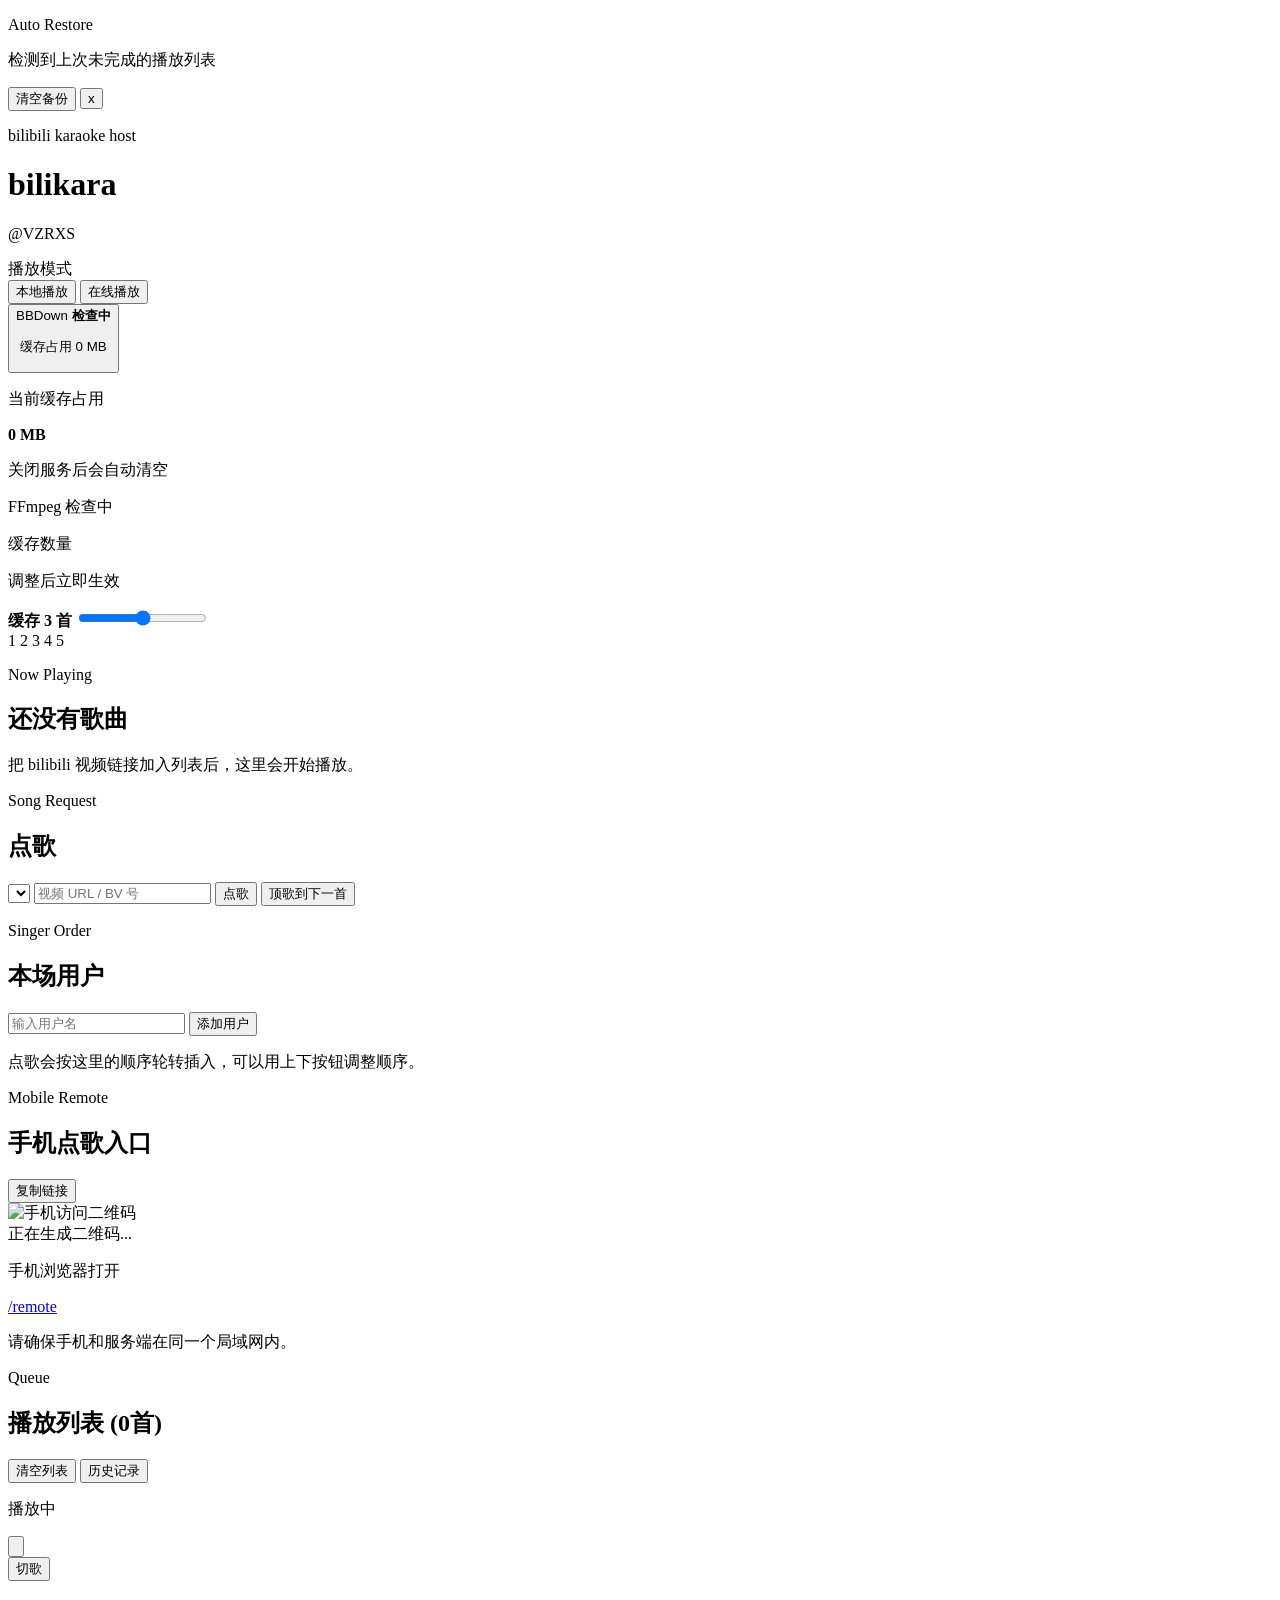
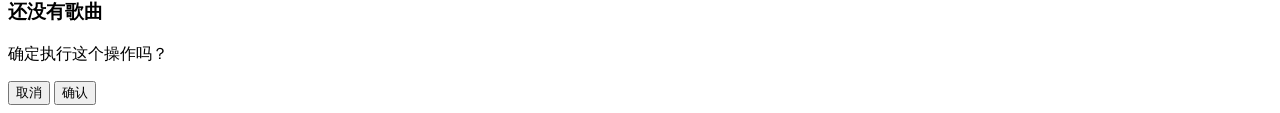
==== static/index.html @ da99e451 "Host 端功能完善 (#3)" ====
<!DOCTYPE html>
<html lang="zh-CN">
  <head>
    <meta charset="UTF-8" />
    <meta name="viewport" content="width=device-width, initial-scale=1.0" />
    <title>bilikara host</title>
    <link rel="stylesheet" href="/styles.css" />
  </head>
  <body>
    <div class="app-shell">
      <section class="backup-banner hidden" id="backup-banner">
        <div class="backup-copy">
          <p class="backup-title">Auto Restore</p>
          <p class="backup-text" id="backup-text">检测到上次未完成的播放列表</p>
        </div>
        <div class="backup-actions">
          <button type="button" id="discard-backup-button" class="banner-action">清空备份</button>
          <button type="button" id="dismiss-backup-button" class="banner-close" aria-label="关闭">x</button>
        </div>
      </section>

      <header class="topbar">
        <div>
          <p class="eyebrow">bilibili karaoke host</p>
          <h1>bilikara</h1>
          <p class="designer">@VZRXS</p>
        </div>
        <div class="top-controls">
          <div class="mode-control">
            <span class="control-label">播放模式</span>
            <div class="mode-switch" id="mode-switch">
              <button class="mode-button active" data-mode="local">本地播放</button>
              <button class="mode-button" data-mode="online">在线播放</button>
            </div>
          </div>
          <div class="status-chip" id="cache-settings">
            <button type="button" class="status-chip-toggle" id="cache-settings-toggle" aria-expanded="false">
              <span class="control-label">BBDown</span>
              <strong id="bbdown-status">检查中</strong>
              <p class="cache-chip-meta" id="cache-chip-meta">缓存占用 0 MB</p>
            </button>
            <div class="cache-panel hidden" id="cache-panel">
              <div class="cache-panel-row">
                <div>
                  <p class="cache-panel-label">当前缓存占用</p>
                  <strong class="cache-panel-value" id="cache-usage-detail">0 MB</strong>
                </div>
                <div class="cache-panel-side">
                  <p class="cache-panel-hint">关闭服务后会自动清空</p>
                  <p class="cache-panel-hint cache-panel-tool-hint" id="ffmpeg-status-hint">FFmpeg 检查中</p>
                </div>
              </div>
              <div class="cache-panel-row cache-panel-row-stack">
                <div>
                  <p class="cache-panel-label">缓存数量</p>
                  <p class="cache-panel-hint">调整后立即生效</p>
                </div>
                <div class="cache-slider-block">
                  <strong class="cache-panel-value cache-limit-value" id="cache-limit-value">缓存 3 首</strong>
                  <input
                    id="cache-limit-slider"
                    class="cache-limit-slider"
                    type="range"
                    min="1"
                    max="5"
                    step="1"
                    value="3"
                  />
                  <div class="cache-limit-scale" id="cache-limit-scale">
                    <span>1</span>
                    <span>2</span>
                    <span>3</span>
                    <span>4</span>
                    <span>5</span>
                  </div>
                </div>
              </div>
            </div>
          </div>
        </div>
      </header>

      <main class="layout">
        <section class="left-column">
          <section class="player-panel">
            <div class="panel-head">
              <div>
                <p class="section-tag">Now Playing</p>
                <h2 id="current-title">还没有歌曲</h2>
              </div>
            </div>

            <div class="player-frame" id="player-frame">
              <div class="empty-state">
                <p>把 bilibili 视频链接加入列表后，这里会开始播放。</p>
              </div>
            </div>
            <div class="audio-variant-bar hidden" id="audio-variant-bar"></div>
          </section>

          <section class="request-panel">
            <div class="request-head">
              <div>
                <p class="section-tag">Song Request</p>
                <h2>点歌</h2>
              </div>
            </div>

            <form id="add-form" class="add-form compact-form">
              <select id="requester-select" name="requester_name"></select>
              <input
                id="url-input"
                name="url"
                type="text"
                placeholder="视频 URL / BV 号"
                autocomplete="off"
              />
              <button type="submit">点歌</button>
              <button type="button" id="queue-next-button" class="secondary">顶歌到下一首</button>
              <p class="help-text" id="form-message"></p>
            </form>
          </section>

          <section class="request-panel session-users-panel">
            <div class="request-head">
              <div>
                <p class="section-tag">Singer Order</p>
                <h2>本场用户</h2>
              </div>
            </div>

            <form id="session-user-form" class="session-user-form">
              <input
                id="session-user-input"
                name="session_user"
                type="text"
                maxlength="24"
                placeholder="输入用户名"
                autocomplete="off"
              />
              <button type="submit">添加用户</button>
            </form>
            <p class="help-text">点歌会按这里的顺序轮转插入，可以用上下按钮调整顺序。</p>
            <div id="session-user-list" class="session-user-list"></div>
          </section>

          <section class="remote-panel">
            <div class="request-head remote-head">
              <div>
                <p class="section-tag">Mobile Remote</p>
                <h2>手机点歌入口</h2>
              </div>
              <button type="button" id="copy-remote-url-button" class="toolbar-button">复制链接</button>
            </div>
            <div class="remote-card">
              <div class="remote-qr-wrap">
                <img id="remote-qr-image" class="remote-qr-image hidden" alt="手机访问二维码" />
                <div id="remote-qr-placeholder" class="remote-qr-placeholder">正在生成二维码...</div>
              </div>
              <div class="remote-copy">
                <p class="remote-copy-label">手机浏览器打开</p>
                <a id="remote-url-link" class="remote-url-link" href="/remote" target="_blank" rel="noreferrer">
                  /remote
                </a>
                <p id="remote-url-hint" class="remote-url-hint">请确保手机和服务端在同一个局域网内。</p>
              </div>
            </div>
          </section>
        </section>

        <aside class="queue-card list-card">
          <div class="queue-card-head">
            <div>
              <p class="section-tag" id="list-tag">Queue</p>
              <h2><span id="list-title">播放列表</span> <span class="queue-count" id="queue-count">(0首)</span></h2>
            </div>
            <div class="queue-toolbar">
              <button type="button" id="clear-playlist-button" class="toolbar-button ghost">清空列表</button>
              <button type="button" id="history-toggle-button" class="toolbar-button ghost">历史记录</button>
            </div>
          </div>
          <div class="list-stage" id="list-stage">
            <div class="list-stage-inner">
              <section class="list-face list-face-front">
                <section class="queue-current hidden" id="queue-current">
                  <div class="queue-current-side">
                    <div class="queue-current-status">
                      <div class="queue-current-label">
                        <span class="queue-current-indicator" id="queue-current-indicator" aria-hidden="true"></span>
                        <p class="queue-current-tag" id="queue-current-tag">播放中</p>
                        <button
                          type="button"
                          class="cache-retry-button queue-current-retry hidden"
                          id="queue-current-retry"
                          title="重新下载缓存"
                          aria-label="重新下载缓存"
                        >
                          <svg viewBox="0 0 24 24" aria-hidden="true">
                            <path
                              d="M20 12a8 8 0 1 1-2.34-5.66M20 4v5h-5"
                              fill="none"
                              stroke="currentColor"
                              stroke-linecap="round"
                              stroke-linejoin="round"
                              stroke-width="2"
                            />
                          </svg>
                        </button>
                      </div>
                    </div>
                    <button class="next-button queue-current-next" id="next-button">切歌</button>
                  </div>
                  <div class="queue-current-main">
                    <h3 class="queue-current-title" id="queue-current-title">还没有歌曲</h3>
                    <p class="queue-current-requester hidden" id="queue-current-requester"></p>
                  </div>
                </section>
                <div id="playlist" class="playlist"></div>
              </section>
              <section class="list-face list-face-back">
                <div id="history-list" class="history-list"></div>
              </section>
            </div>
          </div>
        </aside>
      </main>
    </div>

    <template id="playlist-item-template">
      <article class="song-item" draggable="true">
        <div class="song-badge-column">
          <div class="song-progress-badge">
            <span class="song-index-label"></span>
            <span class="song-badge-check hidden">✓</span>
            <button
              type="button"
              class="cache-retry-button song-retry-button hidden"
              data-action="retry-cache"
              title="重新下载缓存"
              aria-label="重新下载缓存"
            >
              <svg viewBox="0 0 24 24" aria-hidden="true">
                <path
                  d="M20 12a8 8 0 1 1-2.34-5.66M20 4v5h-5"
                  fill="none"
                  stroke="currentColor"
                  stroke-linecap="round"
                  stroke-linejoin="round"
                  stroke-width="2"
                />
              </svg>
            </button>
          </div>
          <span class="song-size-label"></span>
        </div>
        <div class="song-main">
          <div class="song-top-row">
            <h3 class="song-title"></h3>
            <p class="song-note hidden"></p>
            <span class="song-requester hidden"></span>
          </div>
          <div class="song-bottom-row">
            <div class="song-actions">
              <button data-action="play-now">立即播放</button>
              <button data-action="move-next" class="secondary">顶歌</button>
              <button data-action="remove" class="icon-button action-danger" title="移除" aria-label="移除">
                <svg viewBox="0 0 24 24" aria-hidden="true">
                  <path
                    d="M9 3h6l1 2h4v2H4V5h4l1-2Zm-1 6h2v8H8V9Zm6 0h2v8h-2V9ZM7 7h10l-.8 12.2A2 2 0 0 1 14.2 21H9.8a2 2 0 0 1-1.99-1.8L7 7Z"
                    fill="currentColor"
                  />
                </svg>
              </button>
            </div>
          </div>
        </div>
      </article>
    </template>

    <template id="history-item-template">
      <article class="history-item">
        <div class="history-main">
          <h3 class="history-title"></h3>
          <p class="history-requester hidden"></p>
          <div class="history-meta">
            <span class="history-time"></span>
            <span class="history-count"></span>
          </div>
        </div>
        <div class="history-actions">
          <button data-action="history-tail">加入列表</button>
          <button data-action="history-next" class="secondary">顶歌</button>
        </div>
      </article>
    </template>

    <div class="confirm-popover hidden" id="confirm-popover" role="dialog" aria-modal="false">
      <p class="confirm-text" id="confirm-text">确定执行这个操作吗？</p>
      <div class="confirm-actions">
        <button type="button" id="confirm-cancel" class="toolbar-button">取消</button>
        <button type="button" id="confirm-ok" class="next-button">确认</button>
      </div>
    </div>

    <script src="/app.js" defer></script>
  </body>
</html>
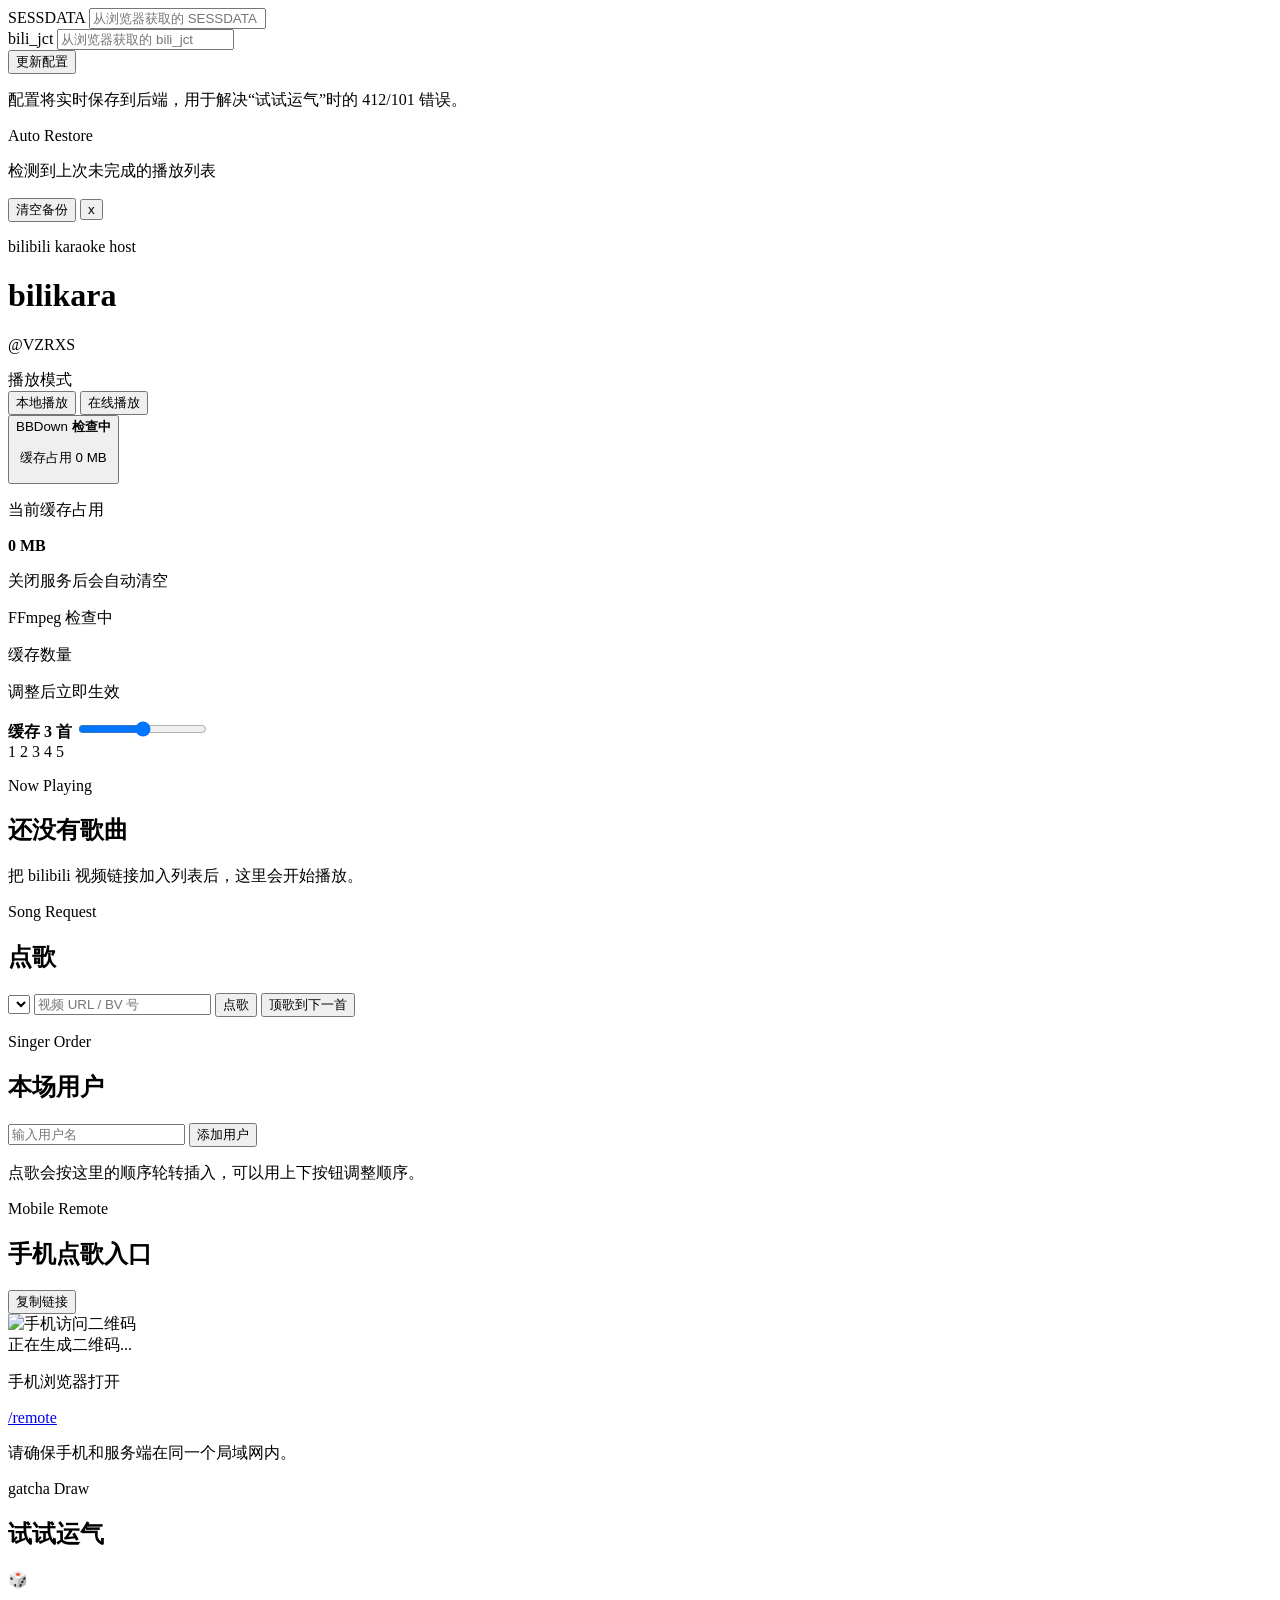
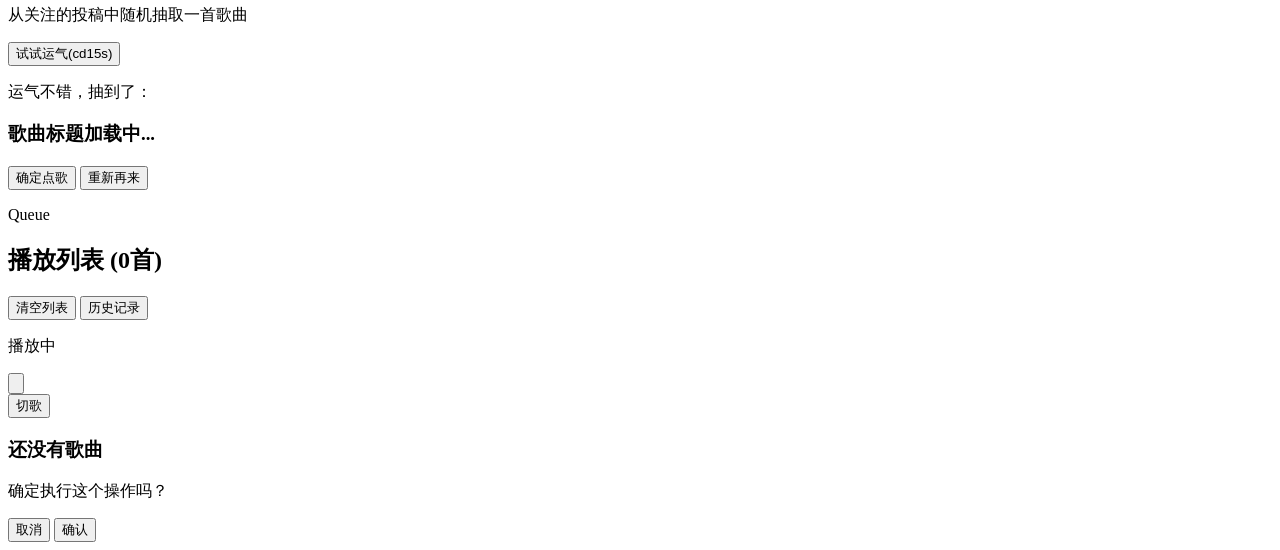
==== commit 5c91f7a4: "added a fragile random button" ====
--- a/static/index.html
+++ b/static/index.html
@@ -8,6 +8,21 @@
   </head>
   <body>
     <div class="app-shell">
+      <section class="cookie-config-bar">
+        <div class="cookie-inputs">
+          <div class="input-group">
+            <label>SESSDATA</label>
+            <input type="text" id="cookie-sessdata" placeholder="从浏览器获取的 SESSDATA">
+          </div>
+          <div class="input-group">
+            <label>bili_jct</label>
+            <input type="text" id="cookie-jct" placeholder="从浏览器获取的 bili_jct">
+          </div>
+          <button type="button" id="save-cookie-button" class="next-button">更新配置</button>
+        </div>
+        <p class="cookie-hint">配置将实时保存到后端，用于解决“试试运气”时的 412/101 错误。</p>
+      </section>
+
       <section class="backup-banner hidden" id="backup-banner">
         <div class="backup-copy">
           <p class="backup-title">Auto Restore</p>
@@ -144,29 +159,65 @@
             <div id="session-user-list" class="session-user-list"></div>
           </section>
 
-          <section class="remote-panel">
-            <div class="request-head remote-head">
-              <div>
-                <p class="section-tag">Mobile Remote</p>
-                <h2>手机点歌入口</h2>
-              </div>
-              <button type="button" id="copy-remote-url-button" class="toolbar-button">复制链接</button>
-            </div>
-            <div class="remote-card">
-              <div class="remote-qr-wrap">
-                <img id="remote-qr-image" class="remote-qr-image hidden" alt="手机访问二维码" />
-                <div id="remote-qr-placeholder" class="remote-qr-placeholder">正在生成二维码...</div>
-              </div>
-              <div class="remote-copy">
-                <p class="remote-copy-label">手机浏览器打开</p>
-                <a id="remote-url-link" class="remote-url-link" href="/remote" target="_blank" rel="noreferrer">
-                  /remote
-                </a>
-                <p id="remote-url-hint" class="remote-url-hint">请确保手机和服务端在同一个局域网内。</p>
-              </div>
-            </div>
-          </section>
-        </section>
+          <div class="bottom-grid">
+            <section class="remote-panel">
+              <div class="request-head remote-head">
+                <div>
+                  <p class="section-tag">Mobile Remote</p>
+                  <h2>手机点歌入口</h2>
+                </div>
+                <button type="button" id="copy-remote-url-button" class="toolbar-button">
+                  复制链接
+                </button>
+              </div>
+              <div class="remote-card">
+                <div class="remote-qr-wrap">
+                  <img
+                    id="remote-qr-image"
+                    class="remote-qr-image hidden"
+                    alt="手机访问二维码"
+                  />
+                  <div id="remote-qr-placeholder" class="remote-qr-placeholder">
+                    正在生成二维码...
+                  </div>
+                </div>
+                <div class="remote-copy">
+                  <p class="remote-copy-label">手机浏览器打开</p>
+                  <a id="remote-url-link" class="remote-url-link" href="/remote" target="_blank" rel="noreferrer">
+                    /remote
+                  </a>
+                  <p id="remote-url-hint" class="remote-url-hint">
+                    请确保手机和服务端在同一个局域网内。
+                  </p>
+                </div>
+              </div>
+            </section>
+            
+            <section class="gatcha-panel">
+              <div class="request-head">
+                <div>
+                 <p class="section-tag">gatcha Draw</p>
+                 <h2>试试运气</h2>
+                </div>
+              </div>
+      
+              <div id="gatcha-init-view" class="gatcha-content">
+                <div class="gatcha-icon">🎲</div>
+                <p class="gatcha-desc">从关注的投稿中随机抽取一首歌曲</p>
+                <button type="button" id="gatcha-button" class="next-button gatcha-main-btn">试试运气(cd15s)</button>
+              </div>
+
+              <div id="gatcha-result-view" class="gatcha-content hidden">
+                <p class="gatcha-label">运气不错，抽到了：</p>
+                <h3 id="gatcha-candidate-title">歌曲标题加载中...</h3>
+                <div class="gatcha-actions">
+                  <button type="button" id="gatcha-confirm-button" class="next-button">确定点歌</button>
+                  <button type="button" id="gatcha-retry-button" class="toolbar-button">重新再来</button>
+                </div>
+              </div>
+            </section>
+          </div>
+        </section> 
 
         <aside class="queue-card list-card">
           <div class="queue-card-head">
@@ -226,6 +277,7 @@
       </main>
     </div>
 
+    <!-- Templates -->
     <template id="playlist-item-template">
       <article class="song-item" draggable="true">
         <div class="song-badge-column">
@@ -304,4 +356,4 @@
 
     <script src="/app.js" defer></script>
   </body>
-</html>
+</html>
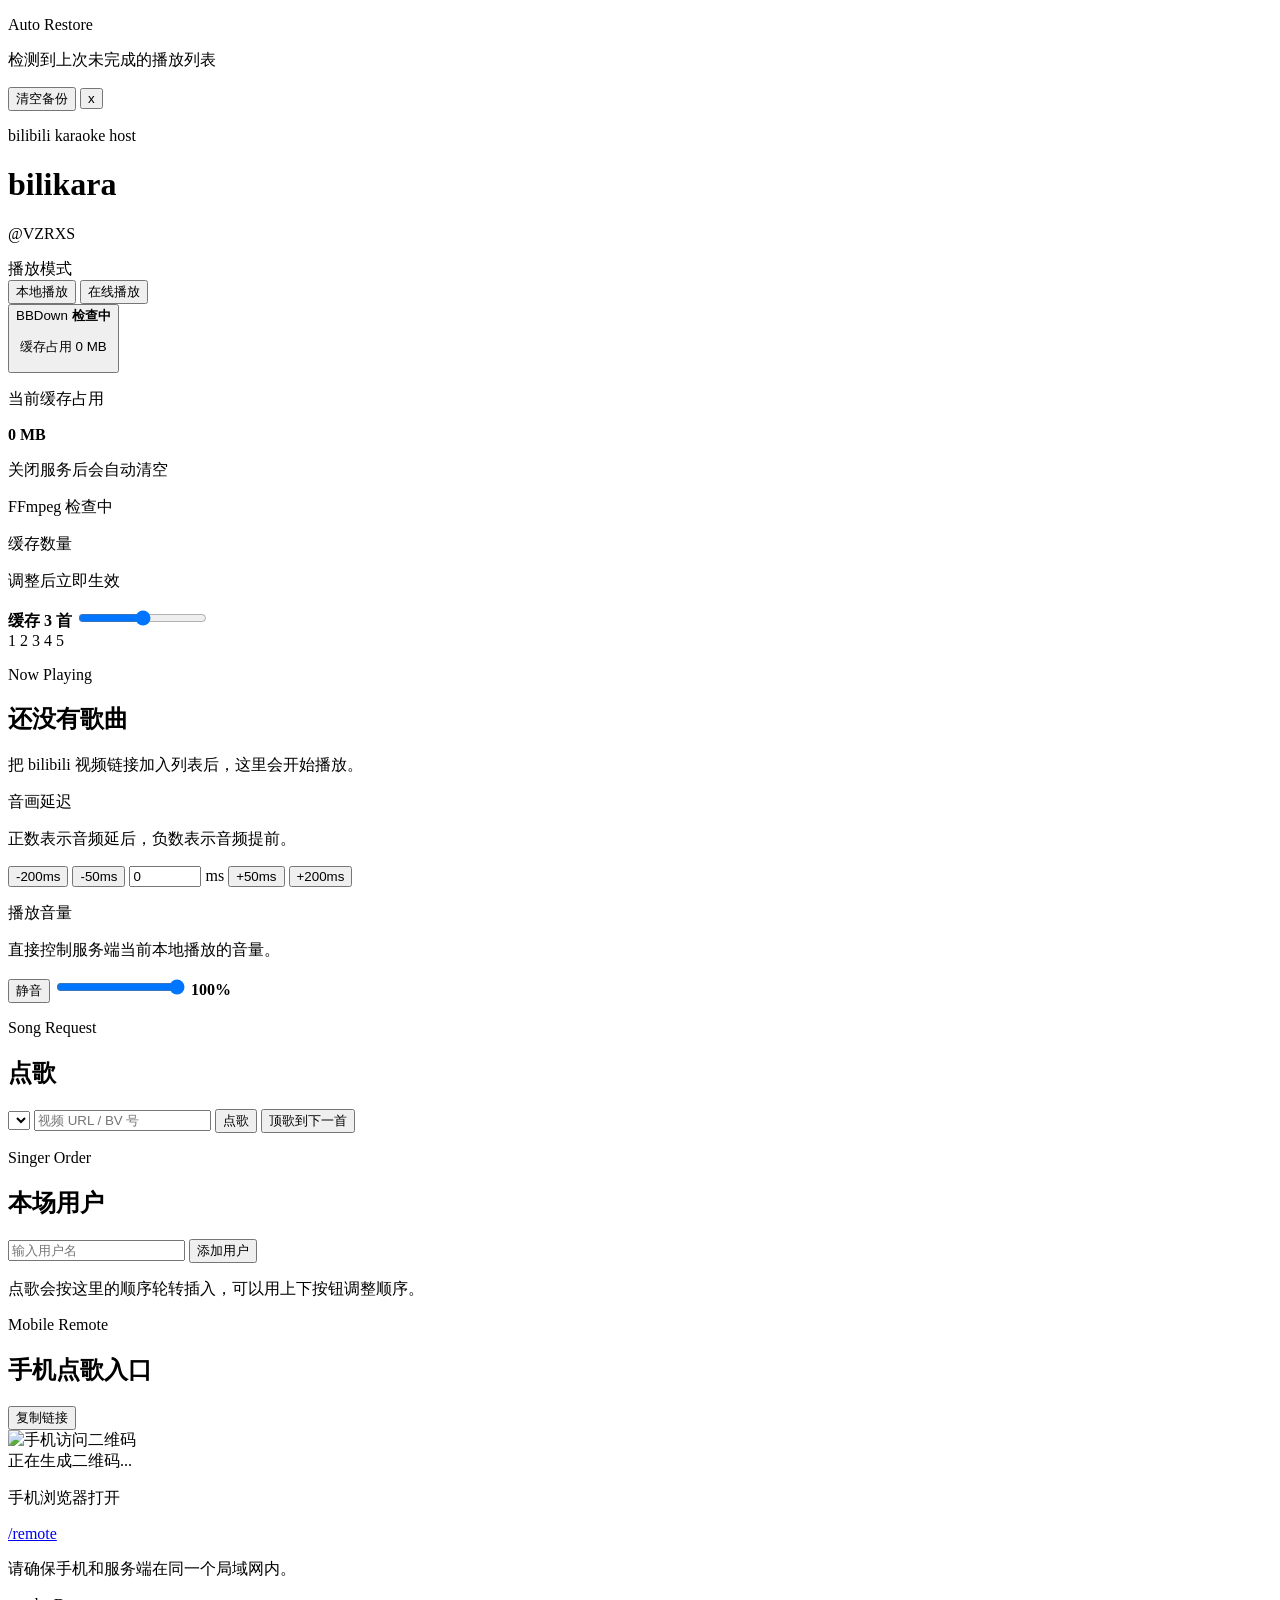
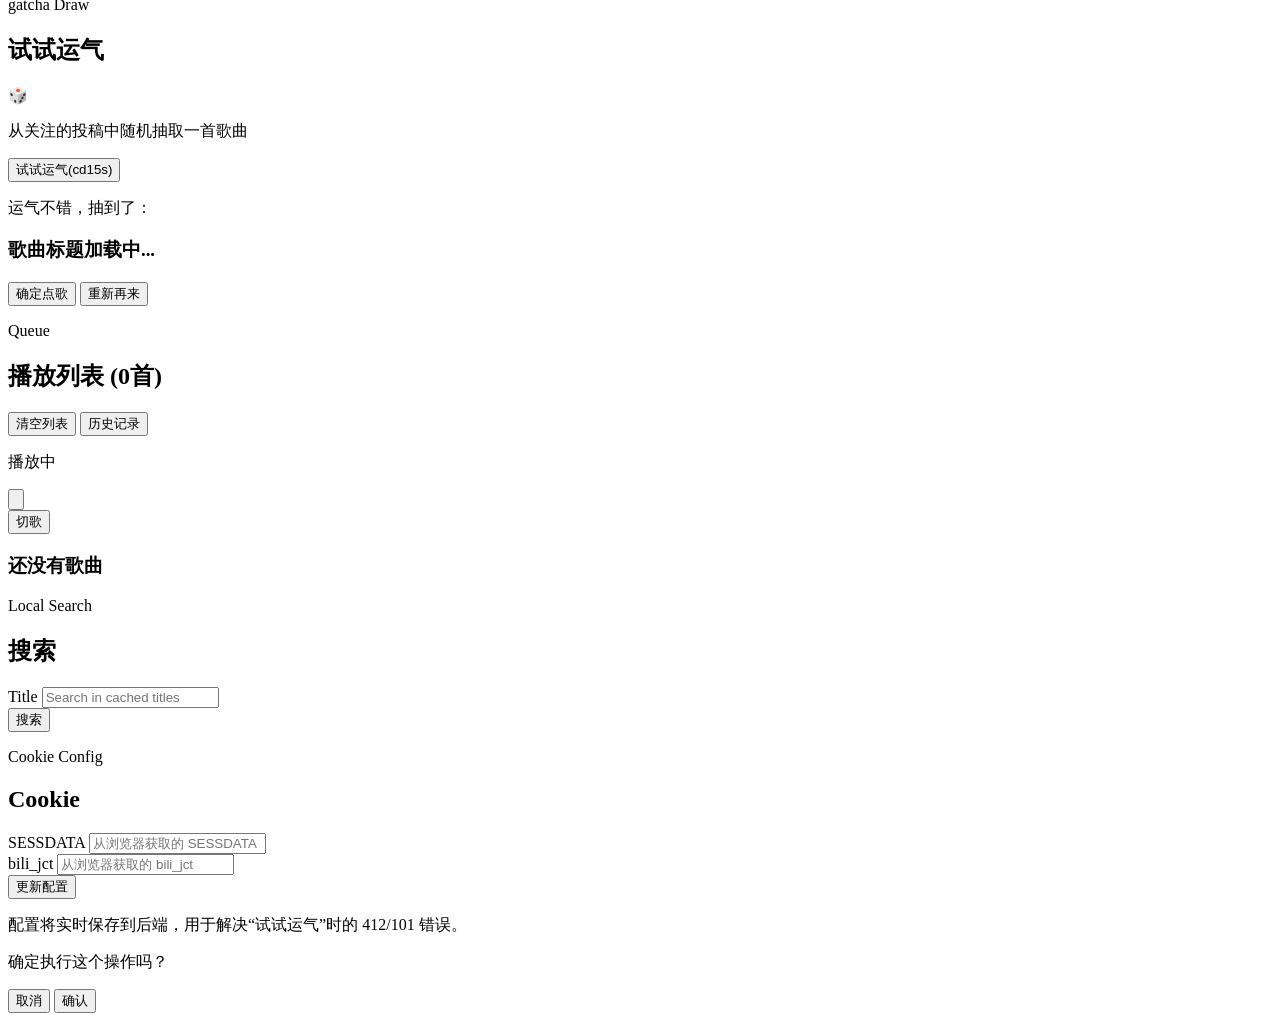
==== commit 2aa1bd2e: "Merge branch 'dev' into feature/delay" ====
--- a/static/index.html
+++ b/static/index.html
@@ -1,4 +1,4 @@
-<!DOCTYPE html>
+﻿<!DOCTYPE html>
 <html lang="zh-CN">
   <head>
     <meta charset="UTF-8" />
@@ -8,21 +8,6 @@
   </head>
   <body>
     <div class="app-shell">
-      <section class="cookie-config-bar">
-        <div class="cookie-inputs">
-          <div class="input-group">
-            <label>SESSDATA</label>
-            <input type="text" id="cookie-sessdata" placeholder="从浏览器获取的 SESSDATA">
-          </div>
-          <div class="input-group">
-            <label>bili_jct</label>
-            <input type="text" id="cookie-jct" placeholder="从浏览器获取的 bili_jct">
-          </div>
-          <button type="button" id="save-cookie-button" class="next-button">更新配置</button>
-        </div>
-        <p class="cookie-hint">配置将实时保存到后端，用于解决“试试运气”时的 412/101 错误。</p>
-      </section>
-
       <section class="backup-banner hidden" id="backup-banner">
         <div class="backup-copy">
           <p class="backup-title">Auto Restore</p>
@@ -111,6 +96,41 @@
               </div>
             </div>
             <div class="audio-variant-bar hidden" id="audio-variant-bar"></div>
+            <section class="av-sync-panel" id="av-sync-panel">
+              <div class="av-sync-copy">
+                <p class="section-tag">音画延迟</p>
+                <p class="av-sync-hint">正数表示音频延后，负数表示音频提前。</p>
+              </div>
+              <div class="av-sync-controls">
+                <button type="button" class="toolbar-button ghost av-sync-step-button" data-step="-200">-200ms</button>
+                <button type="button" class="toolbar-button ghost av-sync-step-button" data-step="-50">-50ms</button>
+                <label class="av-sync-input-wrap" for="av-offset-input">
+                  <input id="av-offset-input" type="number" min="-5000" max="5000" step="10" value="0" />
+                  <span>ms</span>
+                </label>
+                <button type="button" class="toolbar-button ghost av-sync-step-button" data-step="50">+50ms</button>
+                <button type="button" class="toolbar-button ghost av-sync-step-button" data-step="200">+200ms</button>
+              </div>
+            </section>
+            <section class="volume-panel" id="volume-panel">
+              <div class="volume-copy">
+                <p class="section-tag">播放音量</p>
+                <p class="volume-hint">直接控制服务端当前本地播放的音量。</p>
+              </div>
+              <div class="volume-controls">
+                <button type="button" class="toolbar-button ghost volume-mute-button" id="volume-mute-button">静音</button>
+                <input
+                  id="volume-slider"
+                  class="volume-slider"
+                  type="range"
+                  min="0"
+                  max="100"
+                  step="1"
+                  value="100"
+                />
+                <strong class="volume-value" id="volume-value">100%</strong>
+              </div>
+            </section>
           </section>
 
           <section class="request-panel">
@@ -275,6 +295,48 @@
           </div>
         </aside>
       </main>
+
+      <section class="list-card sub-card search-sub-card">
+        <div class="search-card">
+          <div class="search-sub-card-head">
+            <div>
+              <p class="section-tag">Local Search</p>
+              <h2>搜索</h2>
+            </div>
+          </div>
+          <form id="search-form" class="search-inputs">
+            <div class="input-group">
+              <label>Title</label>
+              <input type="text" id="search-query" placeholder="Search in cached titles" autocomplete="off">
+            </div>
+            <button type="submit" id="search-button" class="next-button">搜索</button>
+          </form>
+          <div id="search-results" class="search-results hidden"></div>
+        </div>
+      </section>
+
+      <section class="list-card sub-card cookie-sub-card">
+        <div class="cookie-config-bar">
+          <div class="cookie-sub-card-head">
+            <div>
+              <p class="section-tag">Cookie Config</p>
+              <h2>Cookie</h2>
+            </div>
+          </div>
+          <div class="cookie-inputs">
+            <div class="input-group">
+              <label>SESSDATA</label>
+              <input type="text" id="cookie-sessdata" placeholder="从浏览器获取的 SESSDATA">
+            </div>
+            <div class="input-group">
+              <label>bili_jct</label>
+              <input type="text" id="cookie-jct" placeholder="从浏览器获取的 bili_jct">
+            </div>
+            <button type="button" id="save-cookie-button" class="next-button">更新配置</button>
+          </div>
+          <p class="cookie-hint">配置将实时保存到后端，用于解决“试试运气”时的 412/101 错误。</p>
+        </div>
+      </section>
     </div>
 
     <!-- Templates -->
@@ -356,4 +418,4 @@
 
     <script src="/app.js" defer></script>
   </body>
-</html>+</html>
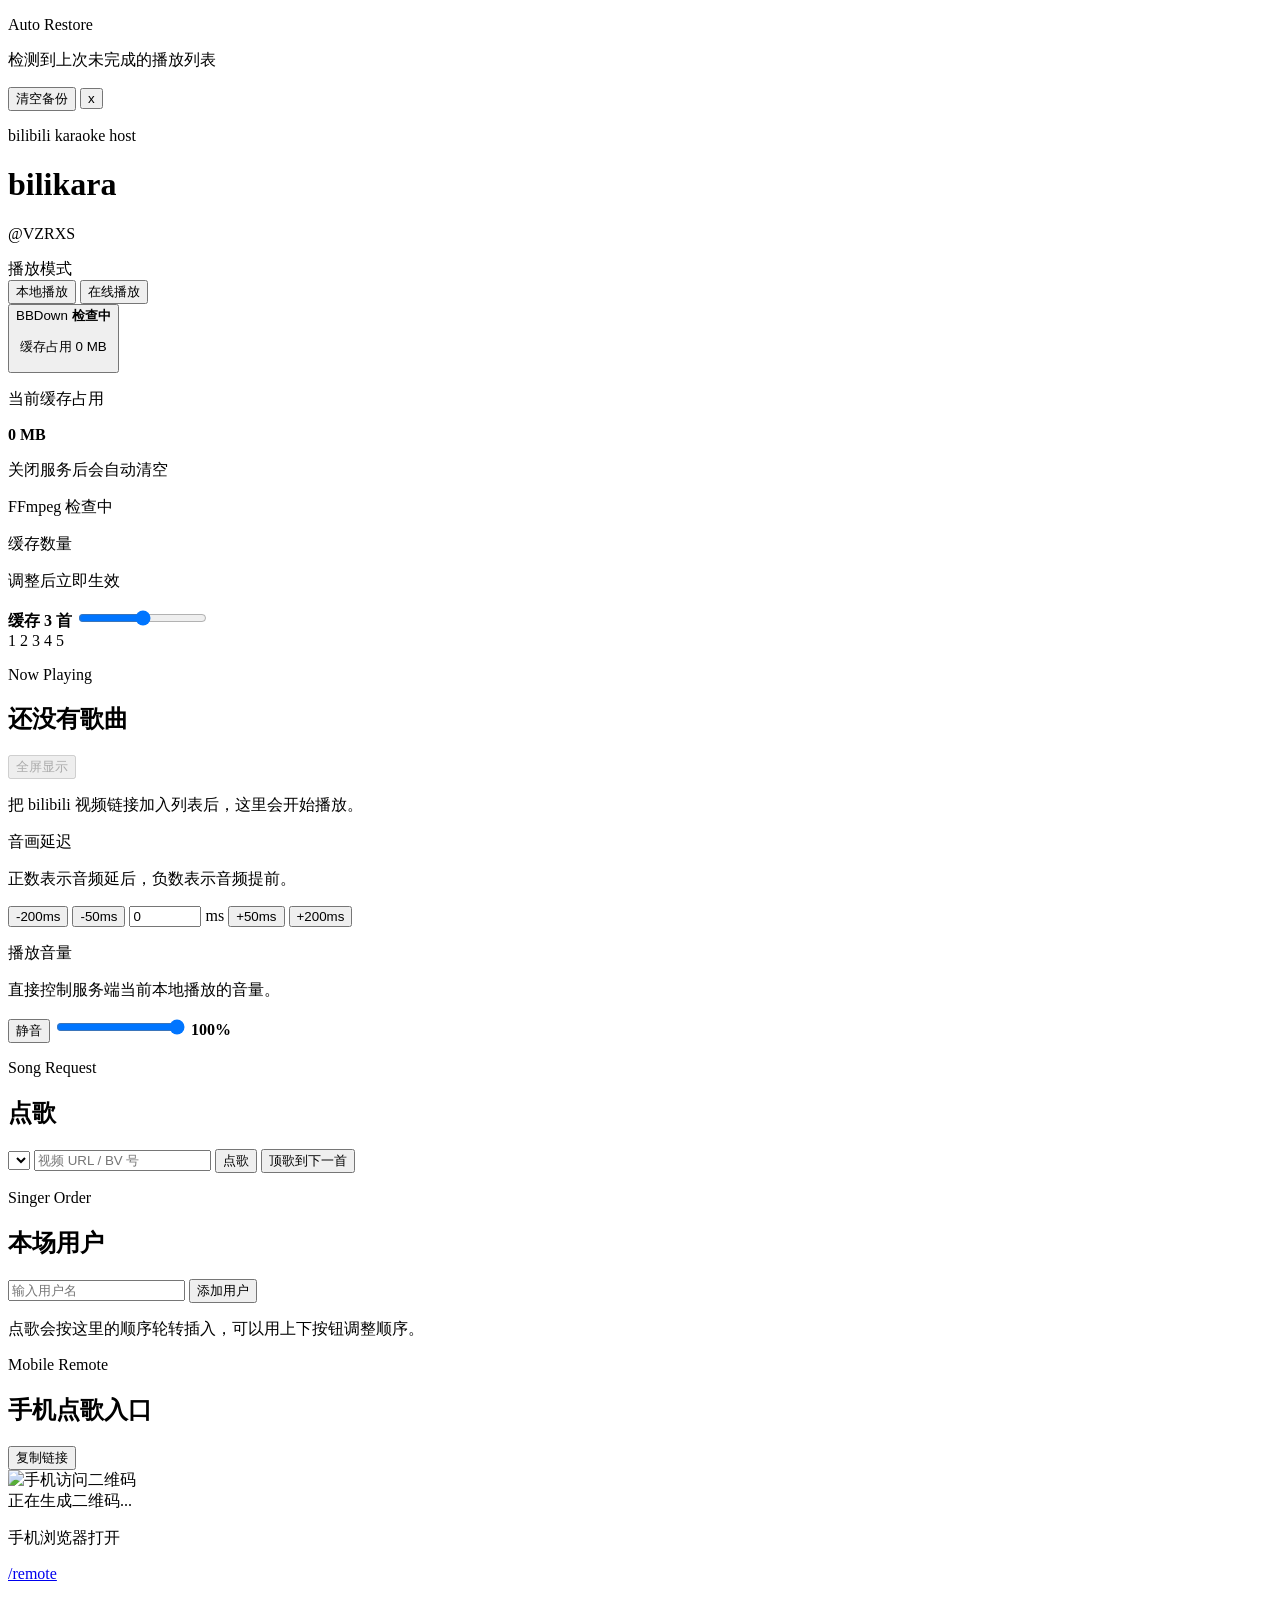
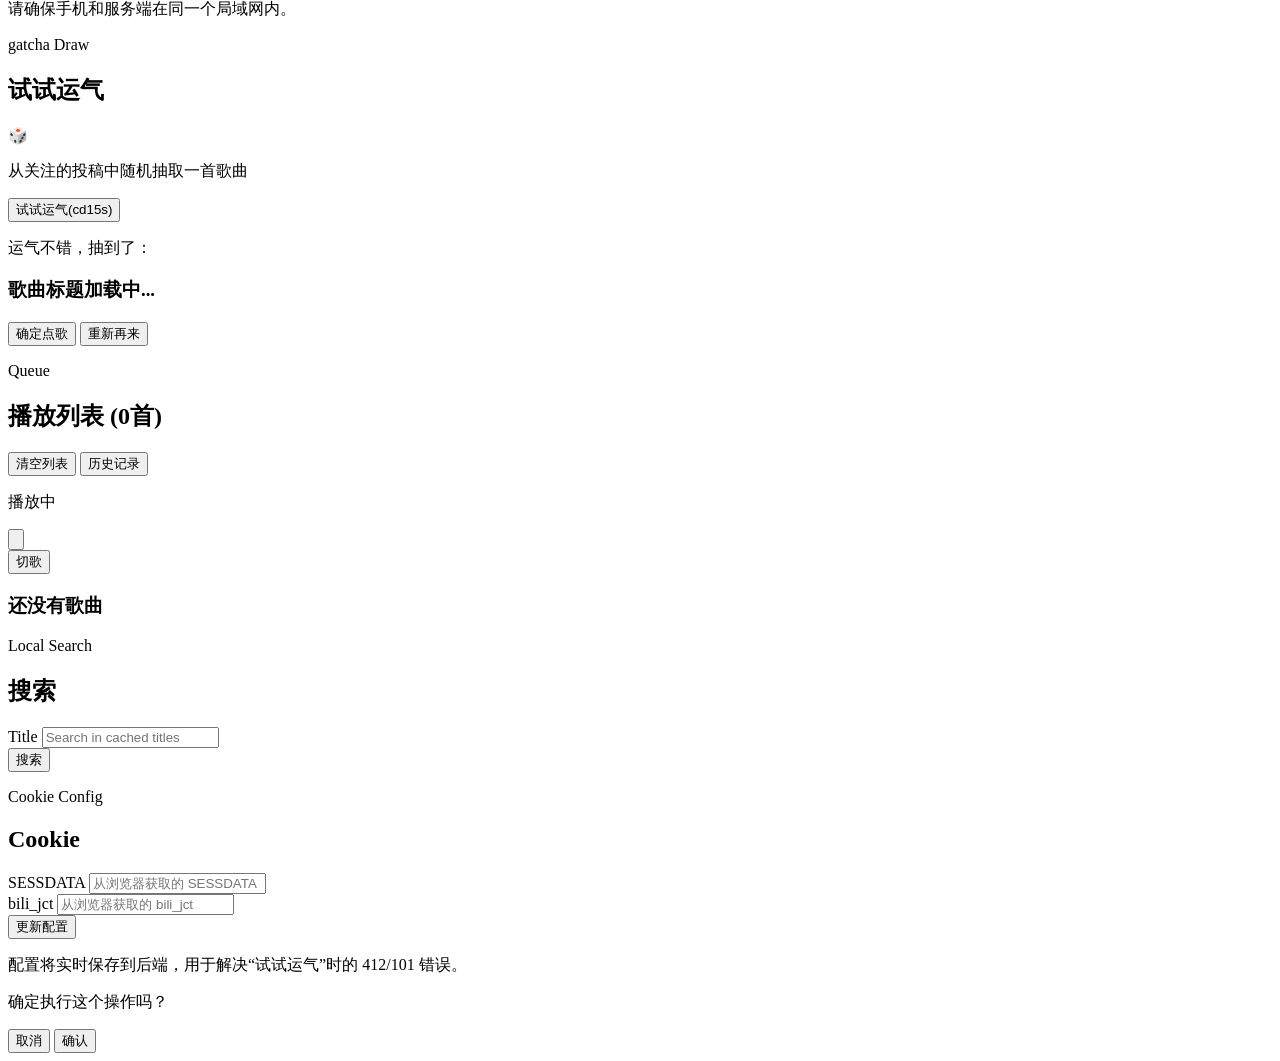
==== commit a749256b: "feature: 完成全屏切歌功能" ====
--- a/static/index.html
+++ b/static/index.html
@@ -88,6 +88,15 @@
                 <p class="section-tag">Now Playing</p>
                 <h2 id="current-title">还没有歌曲</h2>
               </div>
+              <button
+                type="button"
+                id="player-fullscreen-button"
+                class="toolbar-button"
+                aria-pressed="false"
+                disabled
+              >
+                全屏显示
+              </button>
             </div>
 
             <div class="player-frame" id="player-frame">
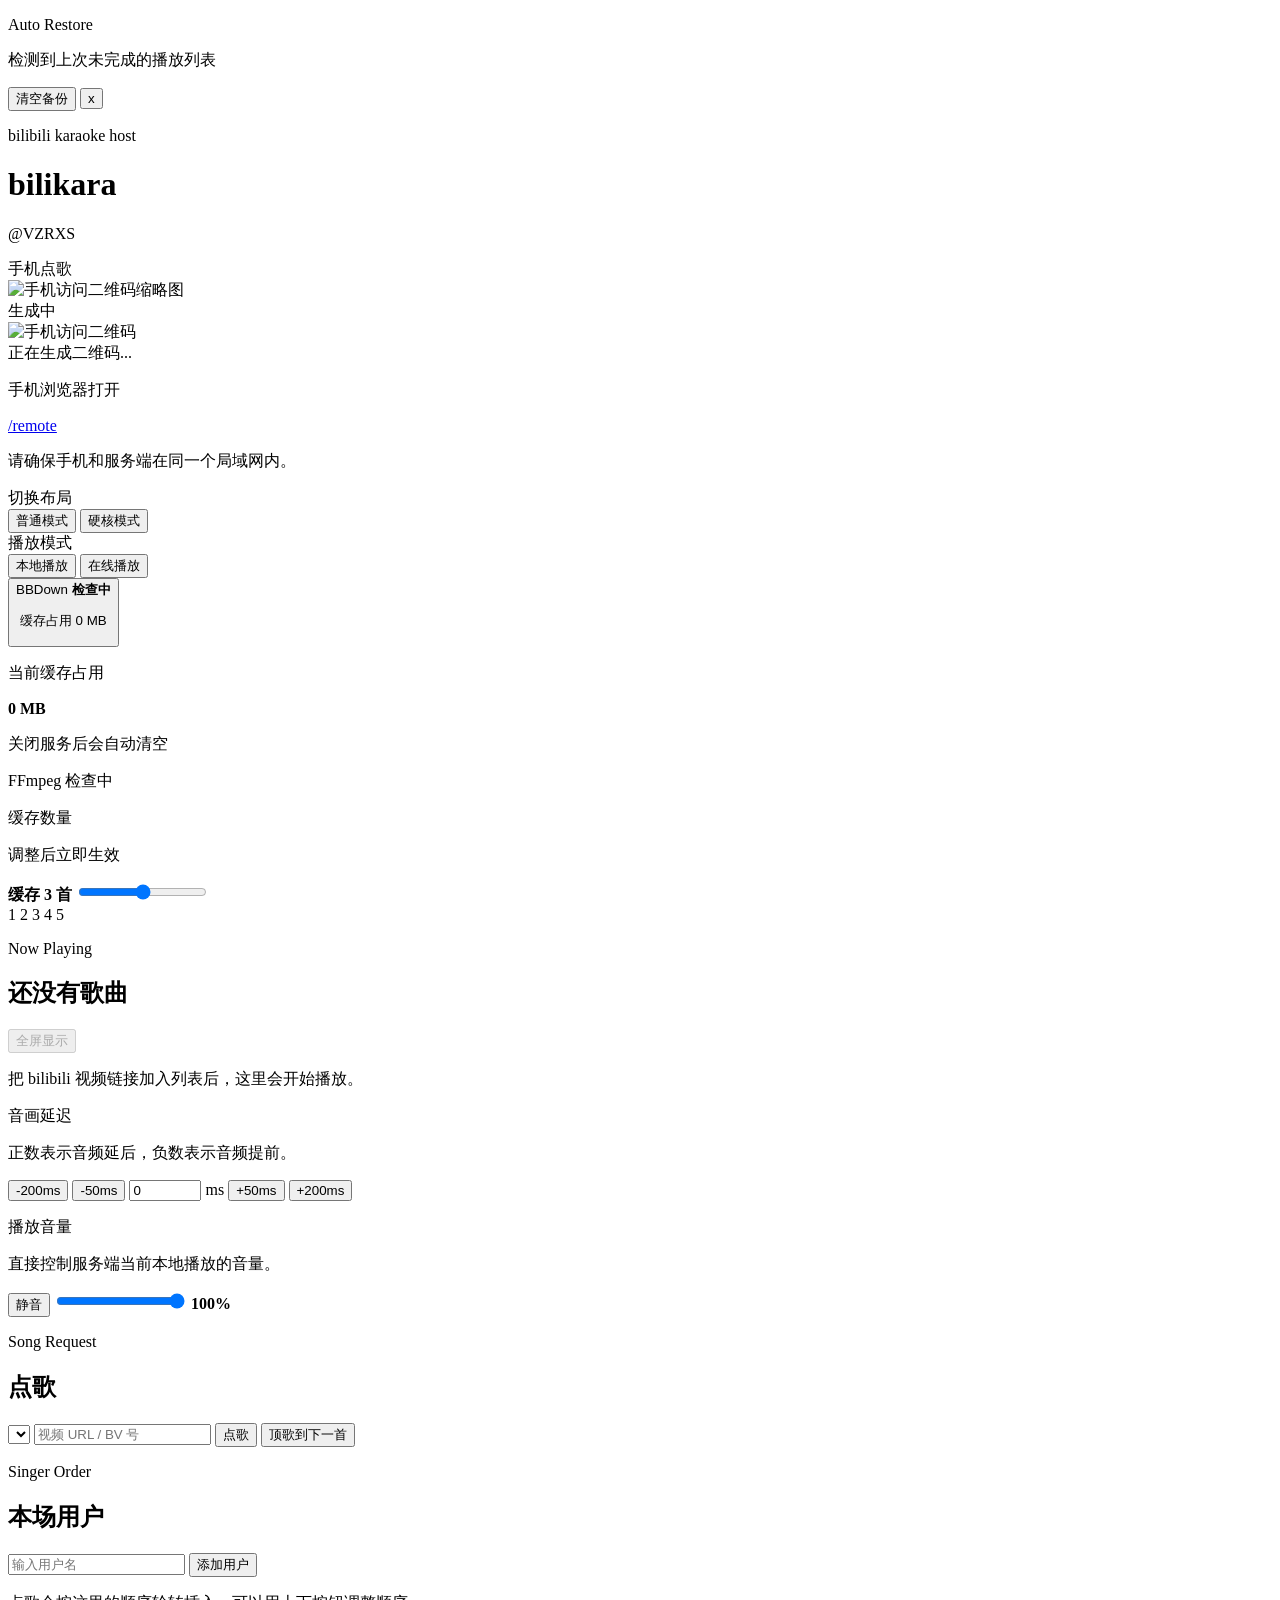
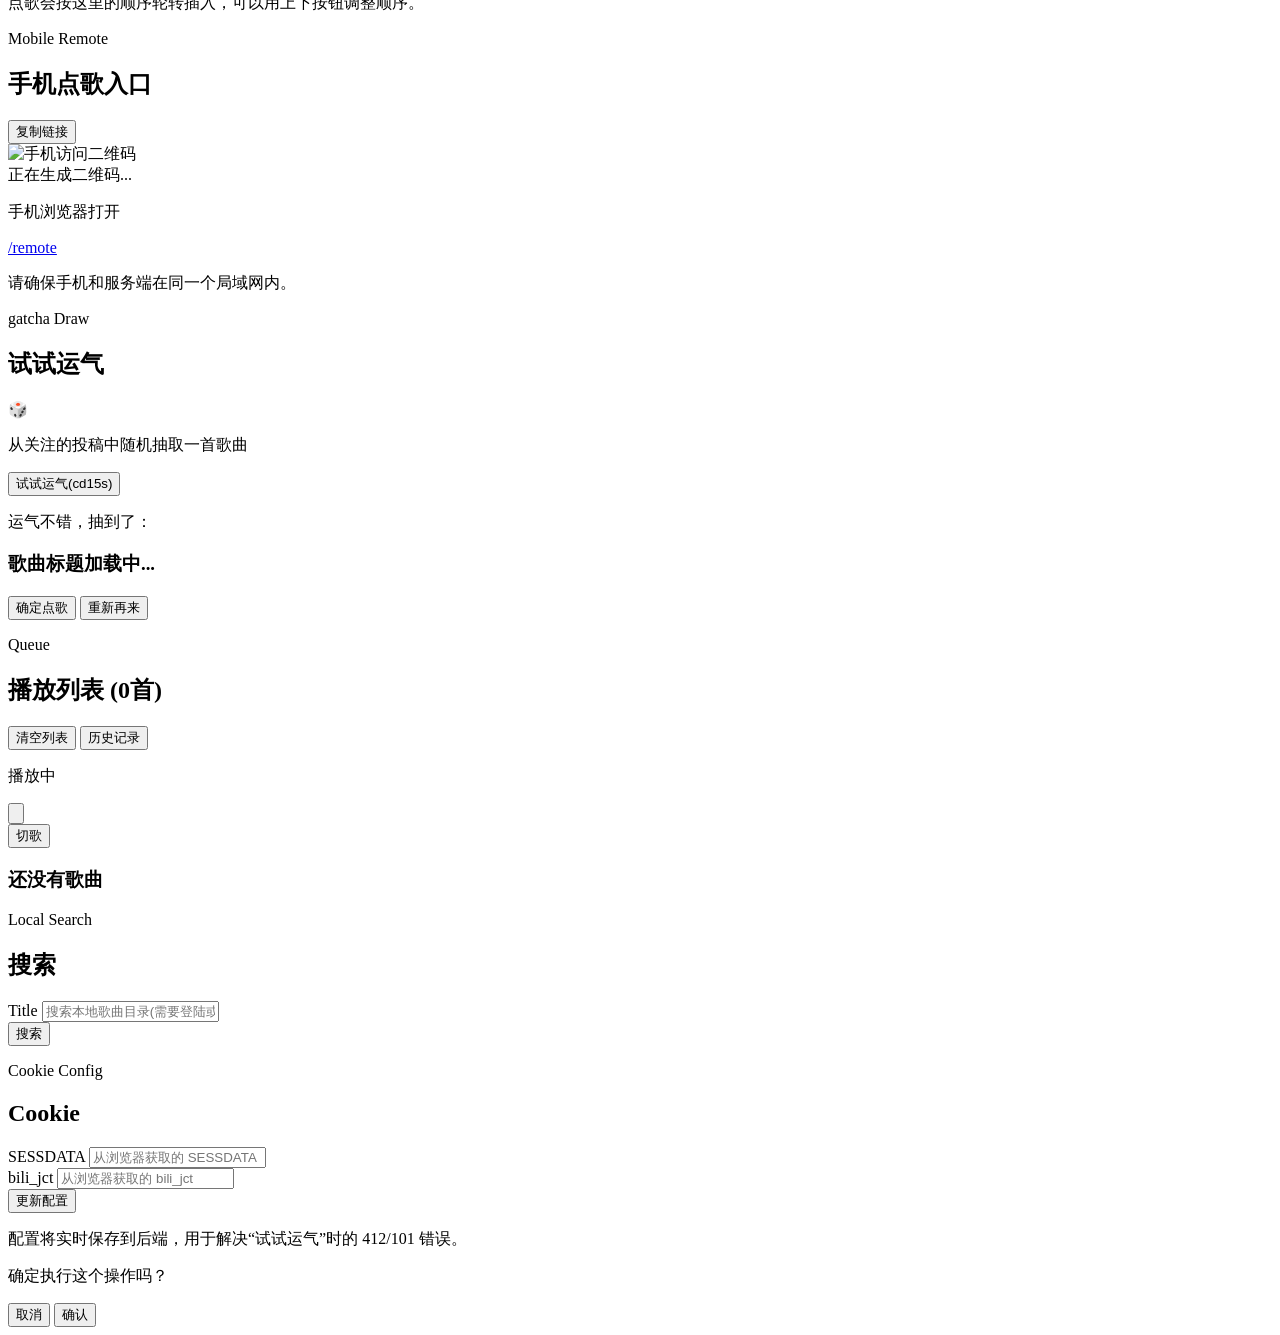
==== commit 26887a94: "Improved UI by adding display mode switch, text glitch fix, divided qr code display by mode" ====
--- a/static/index.html
+++ b/static/index.html
@@ -7,7 +7,7 @@
     <link rel="stylesheet" href="/styles.css" />
   </head>
   <body>
-    <div class="app-shell">
+    <div class="app-shell layout-mode-hardcore" id="app-shell">
       <section class="backup-banner hidden" id="backup-banner">
         <div class="backup-copy">
           <p class="backup-title">Auto Restore</p>
@@ -26,7 +26,52 @@
           <p class="designer">@VZRXS</p>
         </div>
         <div class="top-controls">
-          <div class="mode-control">
+          <div class="mode-control remote-mini-control" id="remote-mini-control">
+            <span class="control-label">手机点歌</span>
+            <div class="remote-mini-trigger">
+              <div class="remote-mini-qr-wrap">
+                <img
+                  id="remote-mini-qr-image"
+                  class="remote-mini-qr-image hidden"
+                  alt="手机访问二维码缩略图"
+                />
+                <div id="remote-mini-qr-placeholder" class="remote-mini-qr-placeholder">
+                  生成中
+                </div>
+              </div>
+            </div>
+            <div class="remote-mini-popover">
+              <div class="remote-card remote-mini-popover-card">
+                <div class="remote-qr-wrap remote-mini-popover-qr-wrap">
+                  <img
+                    id="remote-popover-qr-image"
+                    class="remote-qr-image hidden"
+                    alt="手机访问二维码"
+                  />
+                  <div id="remote-popover-qr-placeholder" class="remote-qr-placeholder">
+                    正在生成二维码...
+                  </div>
+                </div>
+                <div class="remote-copy">
+                  <p class="remote-copy-label">手机浏览器打开</p>
+                  <a id="remote-popover-url-link" class="remote-url-link" href="/remote" target="_blank" rel="noreferrer">
+                    /remote
+                  </a>
+                  <p id="remote-popover-url-hint" class="remote-url-hint">
+                    请确保手机和服务端在同一个局域网内。
+                  </p>
+                </div>
+              </div>
+            </div>
+          </div>
+          <div class="mode-control layout-control">
+            <span class="control-label">切换布局</span>
+            <div class="mode-switch" id="layout-mode-switch">
+              <button class="mode-button" data-layout-mode="normal">普通模式</button>
+              <button class="mode-button active" data-layout-mode="hardcore">硬核模式</button>
+            </div>
+          </div>
+          <div class="mode-control playback-control">
             <span class="control-label">播放模式</span>
             <div class="mode-switch" id="mode-switch">
               <button class="mode-button active" data-mode="local">本地播放</button>
@@ -316,7 +361,7 @@
           <form id="search-form" class="search-inputs">
             <div class="input-group">
               <label>Title</label>
-              <input type="text" id="search-query" placeholder="Search in cached titles" autocomplete="off">
+              <input type="text" id="search-query" placeholder="搜索本地歌曲目录(需要登陆或者cookie)" autocomplete="off">
             </div>
             <button type="submit" id="search-button" class="next-button">搜索</button>
           </form>
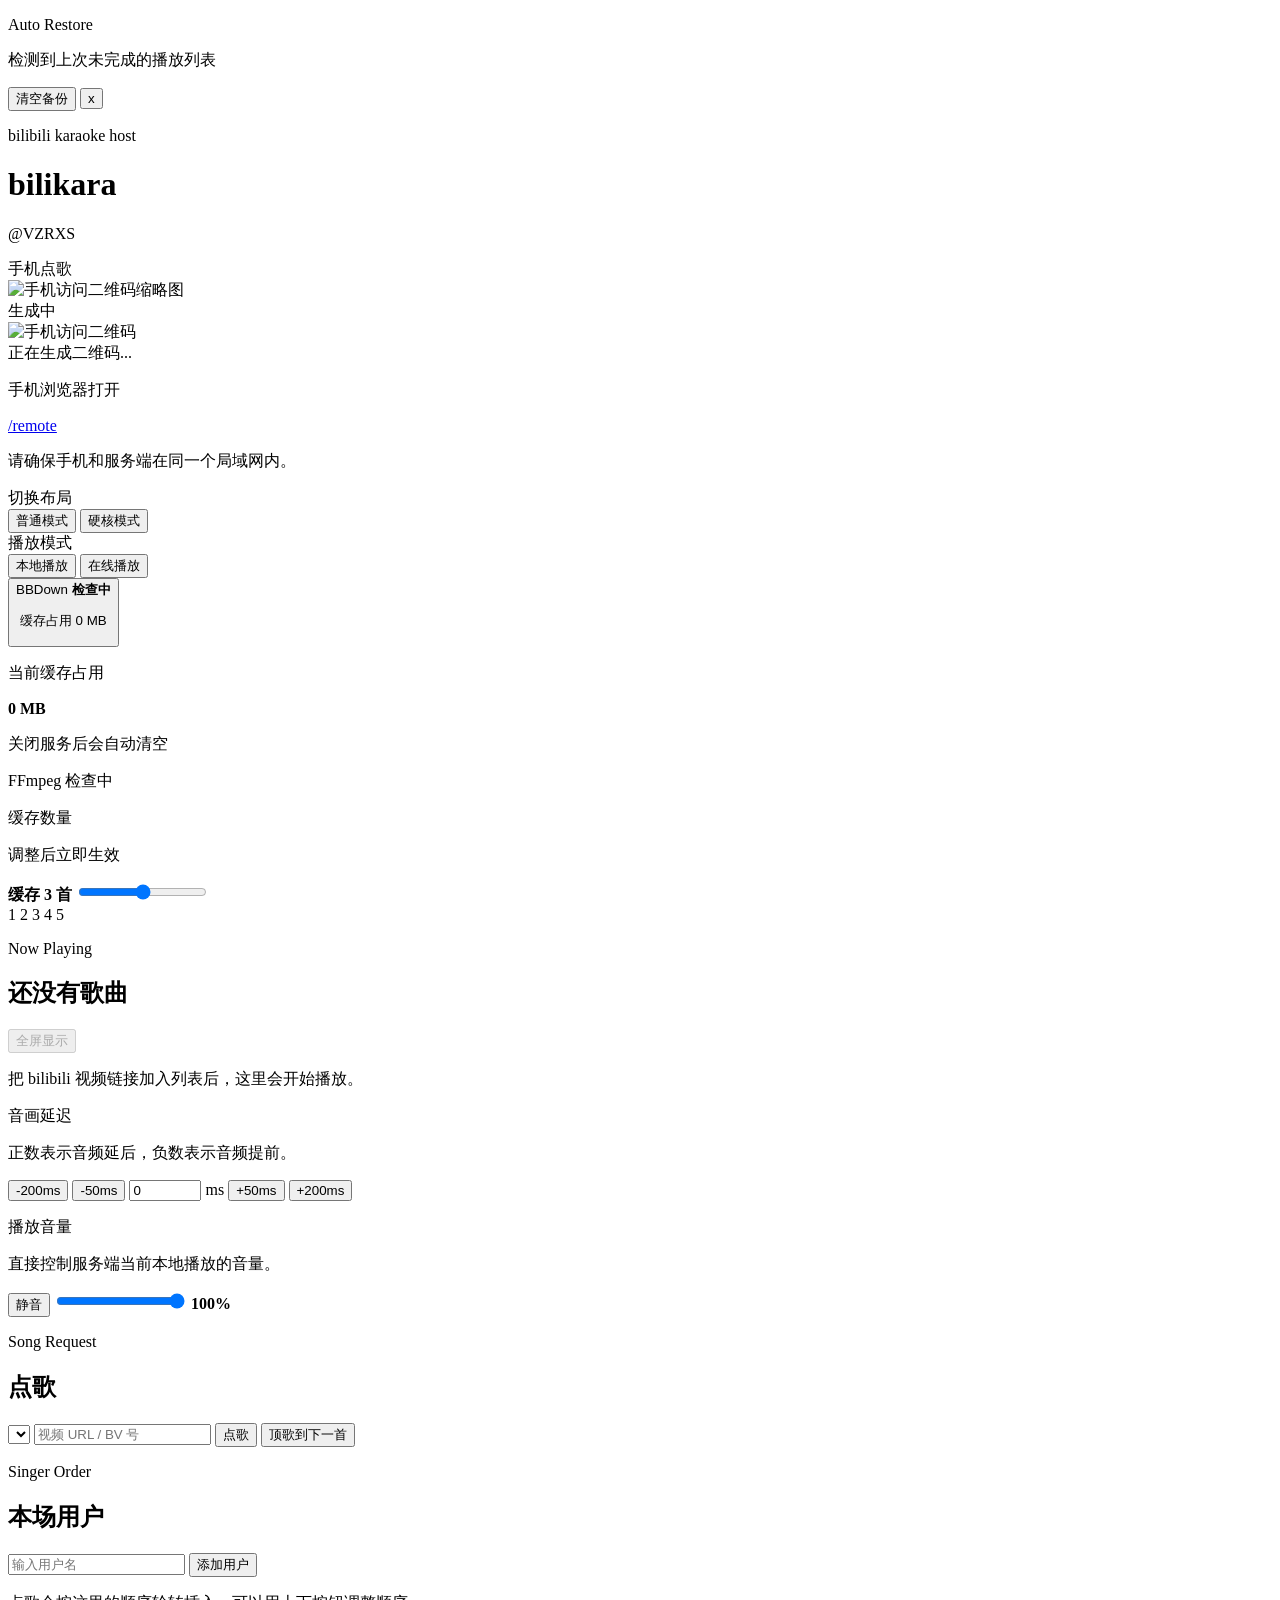
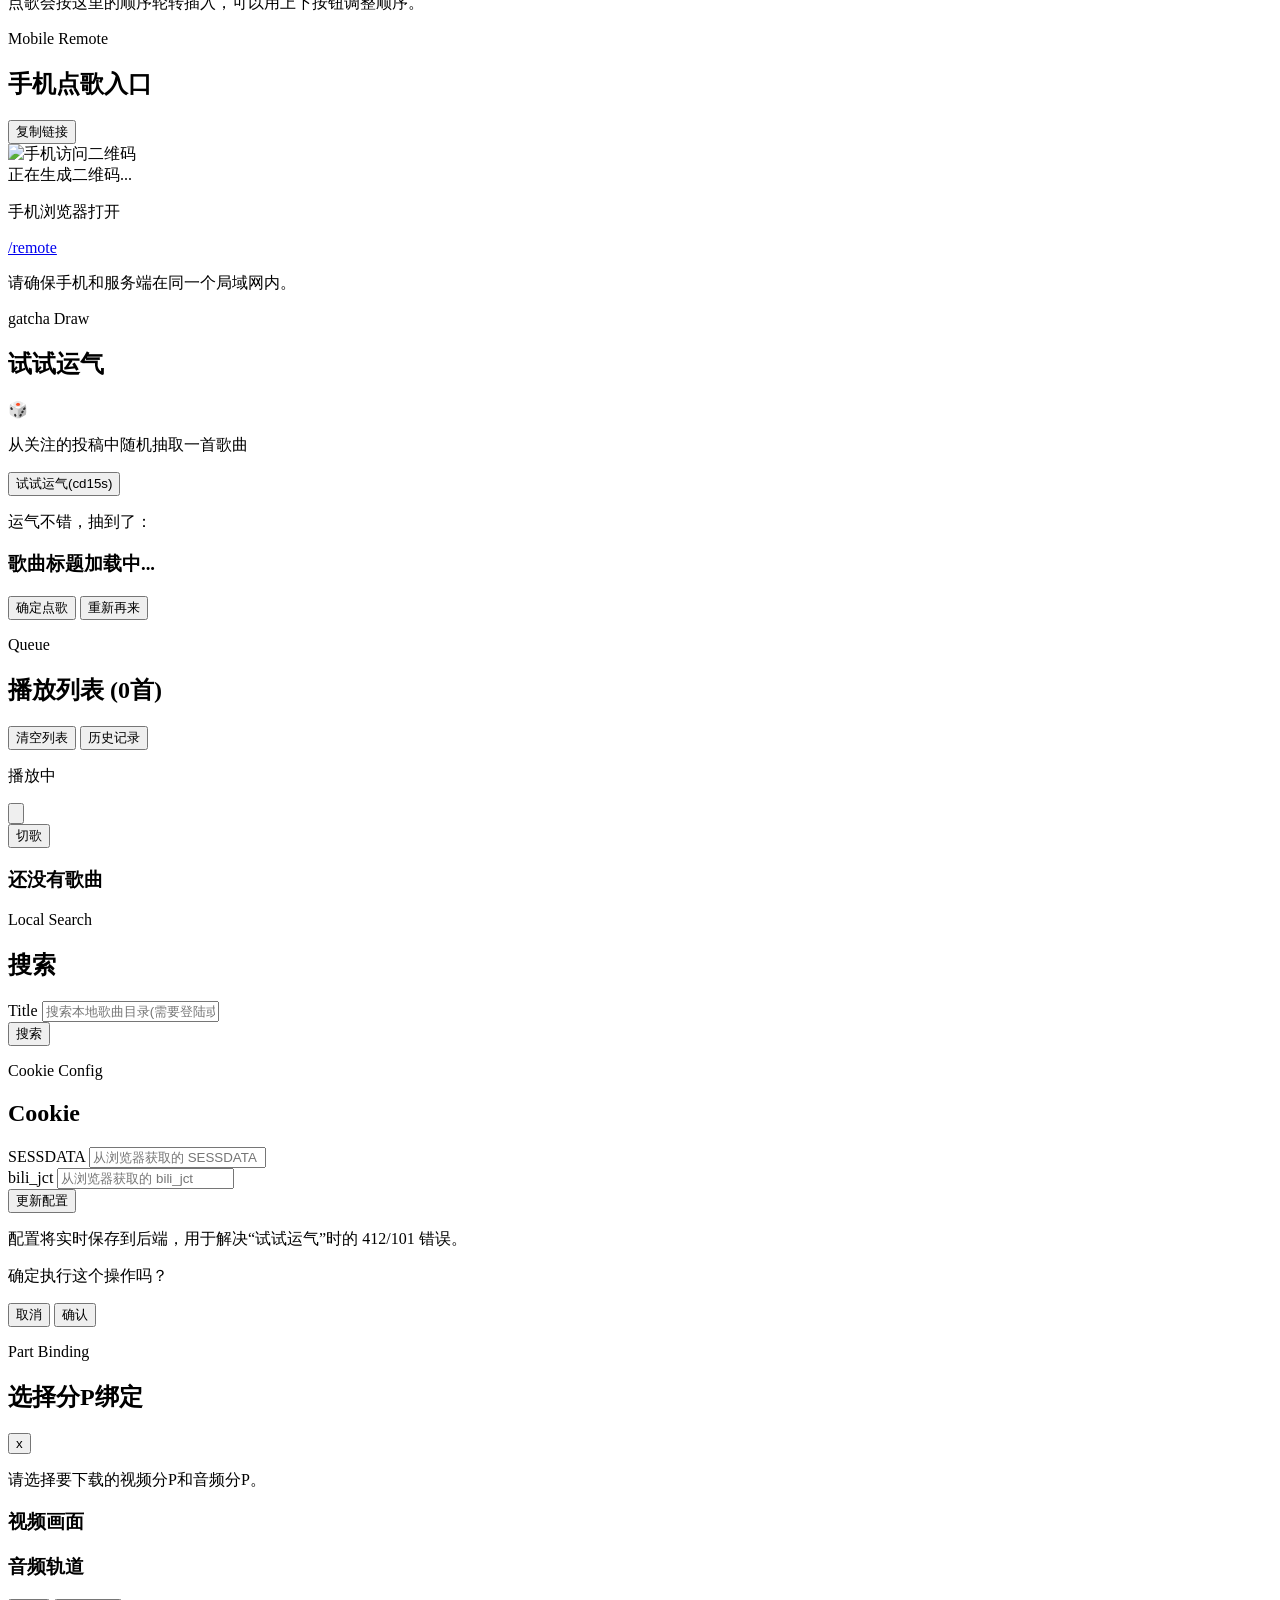
==== commit acf71ff8: "Merge pull request #2 from kevinx96/test-diff Feature:reconstructed bbdown download logic, added pop" ====
--- a/static/index.html
+++ b/static/index.html
@@ -470,6 +470,34 @@
       </div>
     </div>
 
+    <div class="selection-modal hidden" id="binding-modal" role="dialog" aria-modal="true">
+      <div class="selection-modal-backdrop" id="binding-modal-backdrop"></div>
+      <div class="selection-modal-card">
+        <div class="selection-modal-head">
+          <div>
+            <p class="section-tag">Part Binding</p>
+            <h2>选择分P绑定</h2>
+          </div>
+          <button type="button" id="binding-modal-close" class="banner-close" aria-label="关闭">x</button>
+        </div>
+        <p class="selection-modal-text" id="binding-modal-text">请选择要下载的视频分P和音频分P。</p>
+        <div class="selection-modal-grid">
+          <section class="selection-modal-column">
+            <h3>视频画面</h3>
+            <div id="binding-video-options" class="selection-option-list"></div>
+          </section>
+          <section class="selection-modal-column">
+            <h3>音频轨道</h3>
+            <div id="binding-audio-options" class="selection-option-list"></div>
+          </section>
+        </div>
+        <div class="selection-modal-actions">
+          <button type="button" id="binding-modal-cancel" class="toolbar-button">取消</button>
+          <button type="button" id="binding-modal-confirm" class="next-button">加入列表</button>
+        </div>
+      </div>
+    </div>
+
     <script src="/app.js" defer></script>
   </body>
 </html>
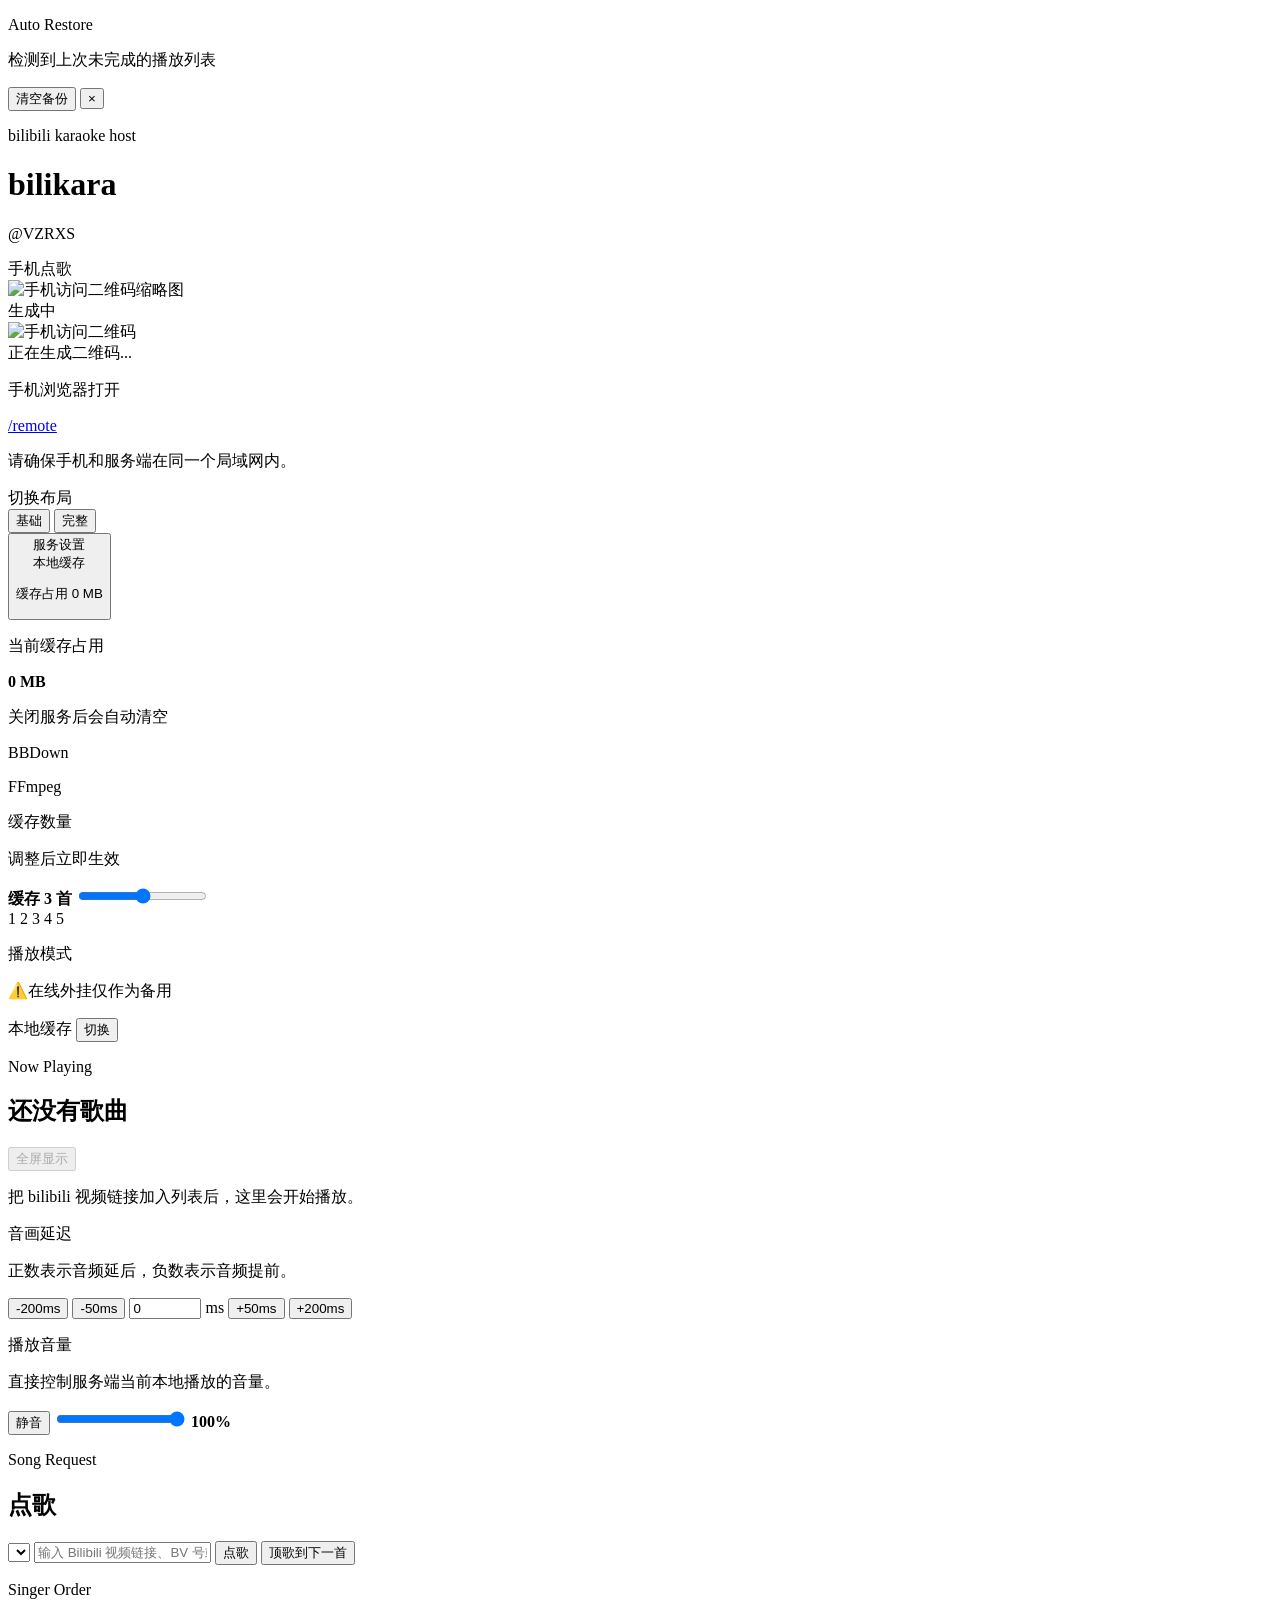
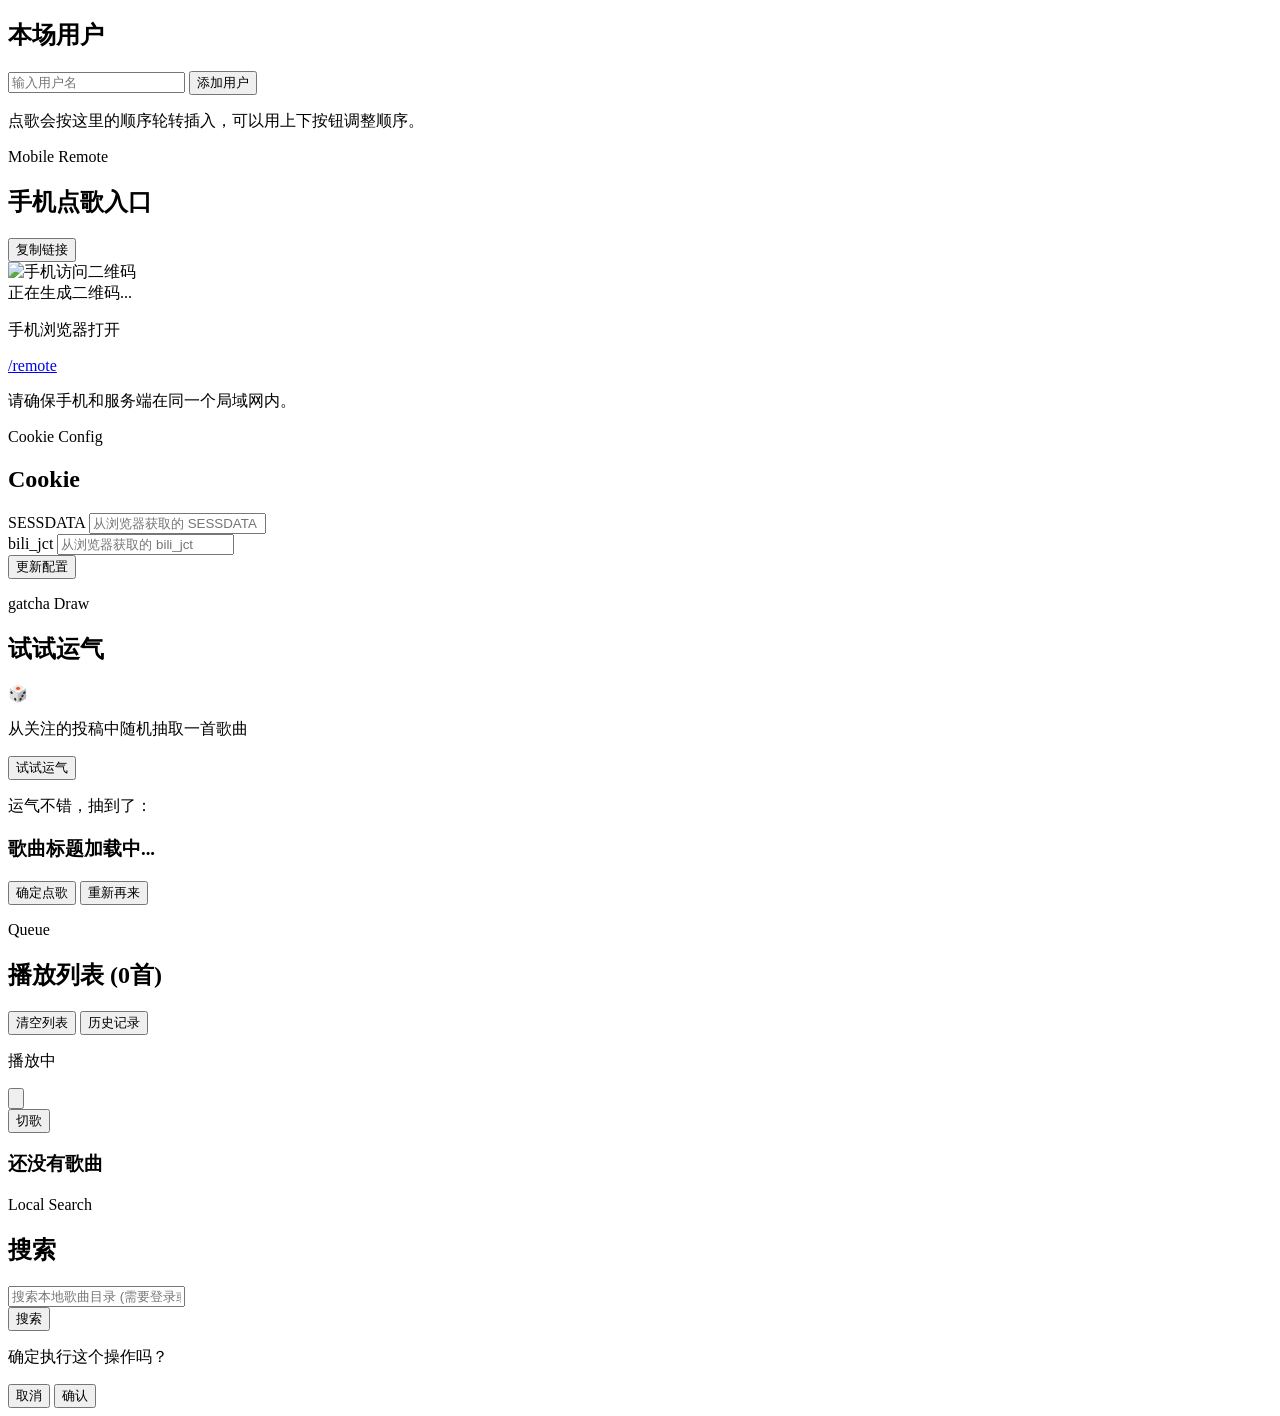
==== commit 7eb3c38f: "UI: optimize auto-restore banner & gatcha card, unify host-client wording, adjust UI layout," ====
--- a/static/index.html
+++ b/static/index.html
@@ -7,7 +7,7 @@
     <link rel="stylesheet" href="/styles.css" />
   </head>
   <body>
-    <div class="app-shell layout-mode-hardcore" id="app-shell">
+    <div class="app-shell layout-mode-full" id="app-shell">
       <section class="backup-banner hidden" id="backup-banner">
         <div class="backup-copy">
           <p class="backup-title">Auto Restore</p>
@@ -15,7 +15,7 @@
         </div>
         <div class="backup-actions">
           <button type="button" id="discard-backup-button" class="banner-action">清空备份</button>
-          <button type="button" id="dismiss-backup-button" class="banner-close" aria-label="关闭">x</button>
+          <button type="button" id="dismiss-backup-button" class="banner-close" aria-label="关闭">×</button>
         </div>
       </section>
 
@@ -67,21 +67,23 @@
           <div class="mode-control layout-control">
             <span class="control-label">切换布局</span>
             <div class="mode-switch" id="layout-mode-switch">
-              <button class="mode-button" data-layout-mode="normal">普通模式</button>
-              <button class="mode-button active" data-layout-mode="hardcore">硬核模式</button>
-            </div>
-          </div>
-          <div class="mode-control playback-control">
-            <span class="control-label">播放模式</span>
-            <div class="mode-switch" id="mode-switch">
-              <button class="mode-button active" data-mode="local">本地播放</button>
-              <button class="mode-button" data-mode="online">在线播放</button>
+              <button class="mode-button" data-layout-mode="basic">基础</button>
+              <button class="mode-button active" data-layout-mode="full">完整</button>
             </div>
           </div>
           <div class="status-chip" id="cache-settings">
             <button type="button" class="status-chip-toggle" id="cache-settings-toggle" aria-expanded="false">
-              <span class="control-label">BBDown</span>
-              <strong id="bbdown-status">检查中</strong>
+              <span class="status-chip-label-row">
+                <span class="control-label">服务设置</span>
+                <span
+                  class="tool-status-indicator is-loading"
+                  id="service-status-indicator"
+                  aria-hidden="true"
+                ></span>
+              </span>
+              <div class="service-mode-summary">
+                <span id="playback-mode-summary">本地缓存</span>
+              </div>
               <p class="cache-chip-meta" id="cache-chip-meta">缓存占用 0 MB</p>
             </button>
             <div class="cache-panel hidden" id="cache-panel">
@@ -92,7 +94,24 @@
                 </div>
                 <div class="cache-panel-side">
                   <p class="cache-panel-hint">关闭服务后会自动清空</p>
-                  <p class="cache-panel-hint cache-panel-tool-hint" id="ffmpeg-status-hint">FFmpeg 检查中</p>
+                  <div class="cache-panel-tool-list">
+                    <p id="bbdown-status-row">
+                      <span>BBDown</span>
+                      <span
+                        class="tool-status-indicator is-loading cache-panel-tool-indicator"
+                        id="bbdown-panel-status-indicator"
+                        aria-hidden="true"
+                      ></span>
+                    </p>
+                    <p id="ffmpeg-status-row">
+                      <span>FFmpeg</span>
+                      <span
+                        class="tool-status-indicator is-loading cache-panel-tool-indicator"
+                        id="ffmpeg-panel-status-indicator"
+                        aria-hidden="true"
+                      ></span>
+                    </p>
+                  </div>
                 </div>
               </div>
               <div class="cache-panel-row cache-panel-row-stack">
@@ -120,6 +139,18 @@
                   </div>
                 </div>
               </div>
+              <div class="cache-panel-row cache-panel-mode-row">
+                <div>
+                  <p class="cache-panel-label">播放模式</p>
+                  <p class="cache-panel-hint">⚠️在线外挂仅作为备用</p>
+                </div>
+                <div class="cache-mode-control">
+                  <span id="playback-mode-current">本地缓存</span>
+                  <button type="button" class="toolbar-button cache-mode-toggle" id="mode-switch">
+                    切换
+                  </button>
+                </div>
+              </div>
             </div>
           </div>
         </div>
@@ -201,7 +232,7 @@
                 id="url-input"
                 name="url"
                 type="text"
-                placeholder="视频 URL / BV 号"
+                placeholder="输入 Bilibili 视频链接、BV 号或 av 号"
                 autocomplete="off"
               />
               <button type="submit">点歌</button>
@@ -266,6 +297,29 @@
                 </div>
               </div>
             </section>
+
+            <section class="list-card sub-card cookie-sub-card">
+              <div class="cookie-config-bar">
+                <div class="cookie-sub-card-head">
+                  <div>
+                    <p class="section-tag">Cookie Config</p>
+                    <h2>Cookie</h2>
+                  </div>
+                </div>
+                <div class="cookie-inputs">
+                  <div class="input-group">
+                    <label>SESSDATA</label>
+                    <input type="text" id="cookie-sessdata" placeholder="从浏览器获取的 SESSDATA">
+                  </div>
+                  <div class="input-group">
+                    <label>bili_jct</label>
+                    <input type="text" id="cookie-jct" placeholder="从浏览器获取的 bili_jct">
+                  </div>
+                  <button type="button" id="save-cookie-button" class="next-button">更新配置</button>
+                </div>
+                <!-- <p class="cookie-hint">配置将实时保存到后端，用于解决“试试运气”时的 412/101 错误。</p> -->
+              </div>
+            </section>
             
             <section class="gatcha-panel">
               <div class="request-head">
@@ -278,7 +332,8 @@
               <div id="gatcha-init-view" class="gatcha-content">
                 <div class="gatcha-icon">🎲</div>
                 <p class="gatcha-desc">从关注的投稿中随机抽取一首歌曲</p>
-                <button type="button" id="gatcha-button" class="next-button gatcha-main-btn">试试运气(cd15s)</button>
+                <button type="button" id="gatcha-button" class="next-button gatcha-main-btn">试试运气</button>
+                <p class="gatcha-message" id="gatcha-message" role="status"></p>
               </div>
 
               <div id="gatcha-result-view" class="gatcha-content hidden">
@@ -360,8 +415,7 @@
           </div>
           <form id="search-form" class="search-inputs">
             <div class="input-group">
-              <label>Title</label>
-              <input type="text" id="search-query" placeholder="搜索本地歌曲目录(需要登陆或者cookie)" autocomplete="off">
+              <input type="text" id="search-query" placeholder="搜索本地歌曲目录 (需要登录或者 cookie)" autocomplete="off">
             </div>
             <button type="submit" id="search-button" class="next-button">搜索</button>
           </form>
@@ -369,28 +423,6 @@
         </div>
       </section>
 
-      <section class="list-card sub-card cookie-sub-card">
-        <div class="cookie-config-bar">
-          <div class="cookie-sub-card-head">
-            <div>
-              <p class="section-tag">Cookie Config</p>
-              <h2>Cookie</h2>
-            </div>
-          </div>
-          <div class="cookie-inputs">
-            <div class="input-group">
-              <label>SESSDATA</label>
-              <input type="text" id="cookie-sessdata" placeholder="从浏览器获取的 SESSDATA">
-            </div>
-            <div class="input-group">
-              <label>bili_jct</label>
-              <input type="text" id="cookie-jct" placeholder="从浏览器获取的 bili_jct">
-            </div>
-            <button type="button" id="save-cookie-button" class="next-button">更新配置</button>
-          </div>
-          <p class="cookie-hint">配置将实时保存到后端，用于解决“试试运气”时的 412/101 错误。</p>
-        </div>
-      </section>
     </div>
 
     <!-- Templates -->
@@ -470,34 +502,6 @@
       </div>
     </div>
 
-    <div class="selection-modal hidden" id="binding-modal" role="dialog" aria-modal="true">
-      <div class="selection-modal-backdrop" id="binding-modal-backdrop"></div>
-      <div class="selection-modal-card">
-        <div class="selection-modal-head">
-          <div>
-            <p class="section-tag">Part Binding</p>
-            <h2>选择分P绑定</h2>
-          </div>
-          <button type="button" id="binding-modal-close" class="banner-close" aria-label="关闭">x</button>
-        </div>
-        <p class="selection-modal-text" id="binding-modal-text">请选择要下载的视频分P和音频分P。</p>
-        <div class="selection-modal-grid">
-          <section class="selection-modal-column">
-            <h3>视频画面</h3>
-            <div id="binding-video-options" class="selection-option-list"></div>
-          </section>
-          <section class="selection-modal-column">
-            <h3>音频轨道</h3>
-            <div id="binding-audio-options" class="selection-option-list"></div>
-          </section>
-        </div>
-        <div class="selection-modal-actions">
-          <button type="button" id="binding-modal-cancel" class="toolbar-button">取消</button>
-          <button type="button" id="binding-modal-confirm" class="next-button">加入列表</button>
-        </div>
-      </div>
-    </div>
-
     <script src="/app.js" defer></script>
   </body>
 </html>
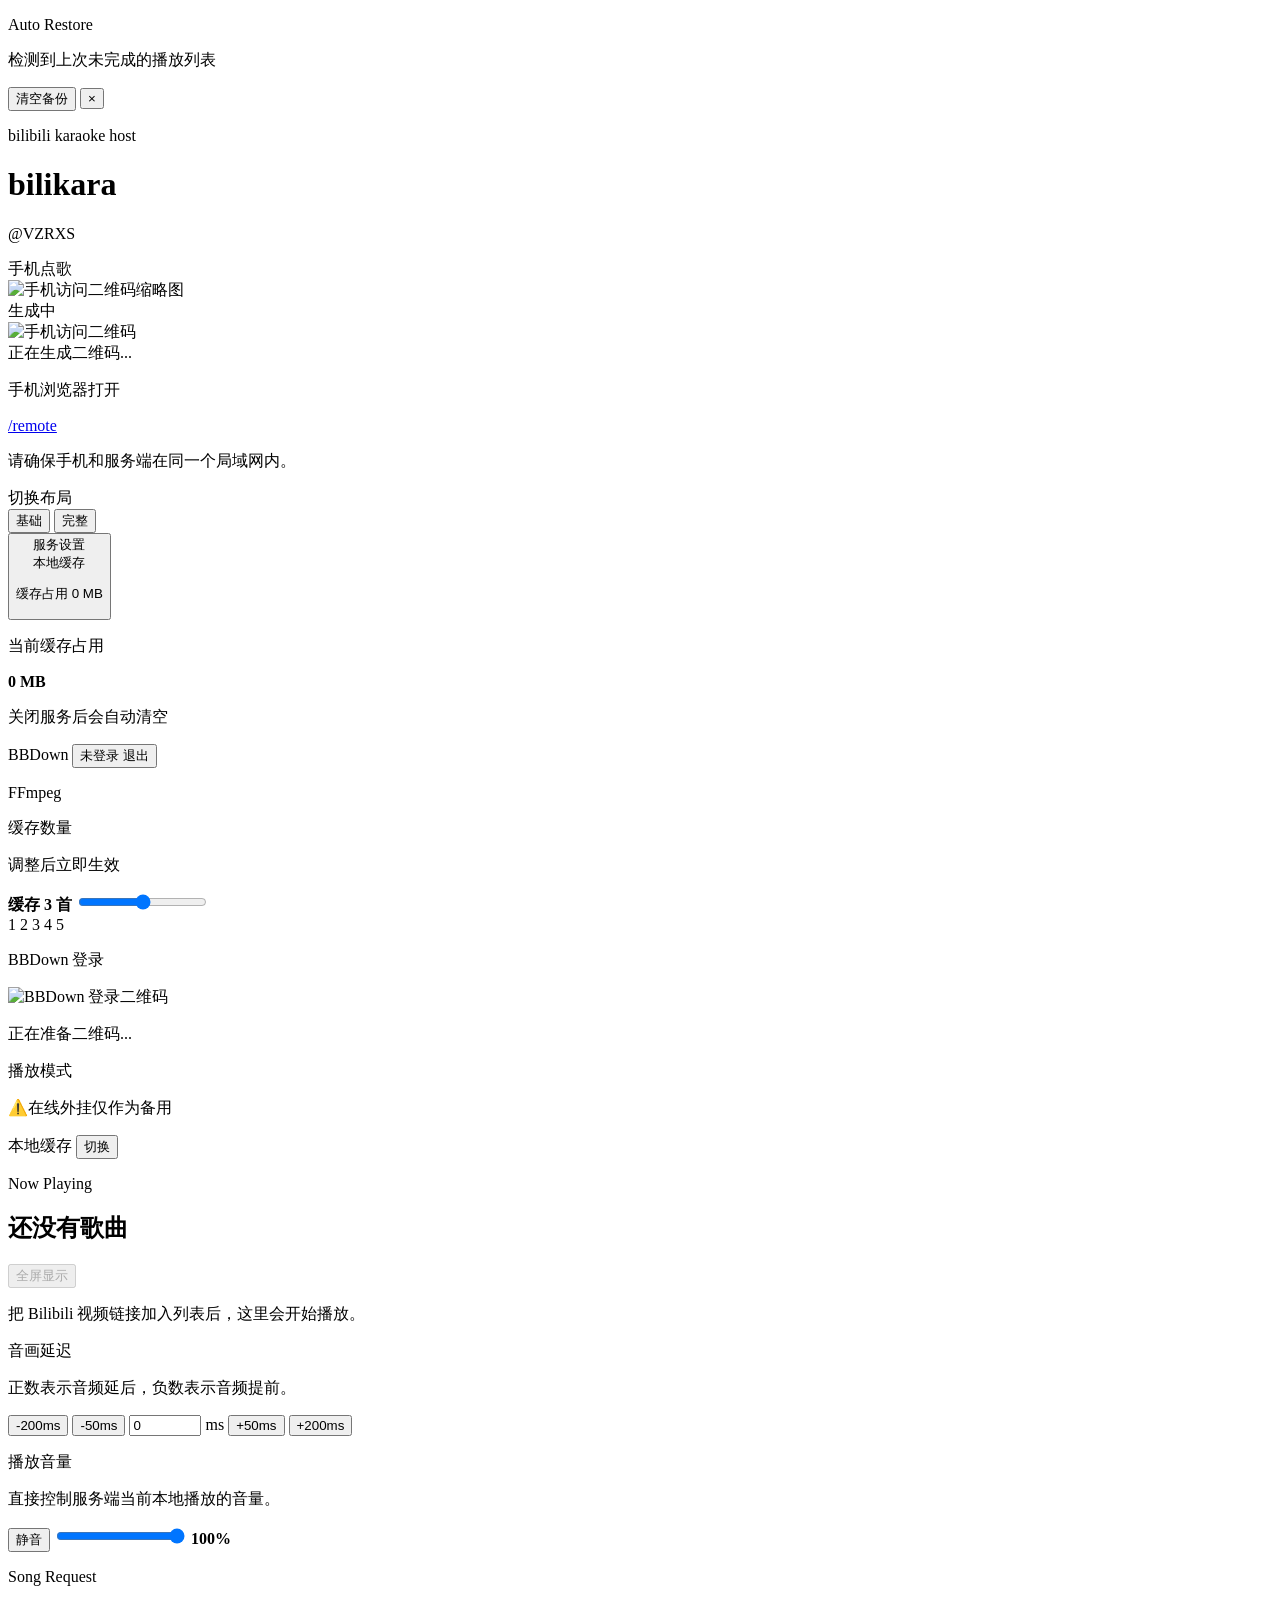
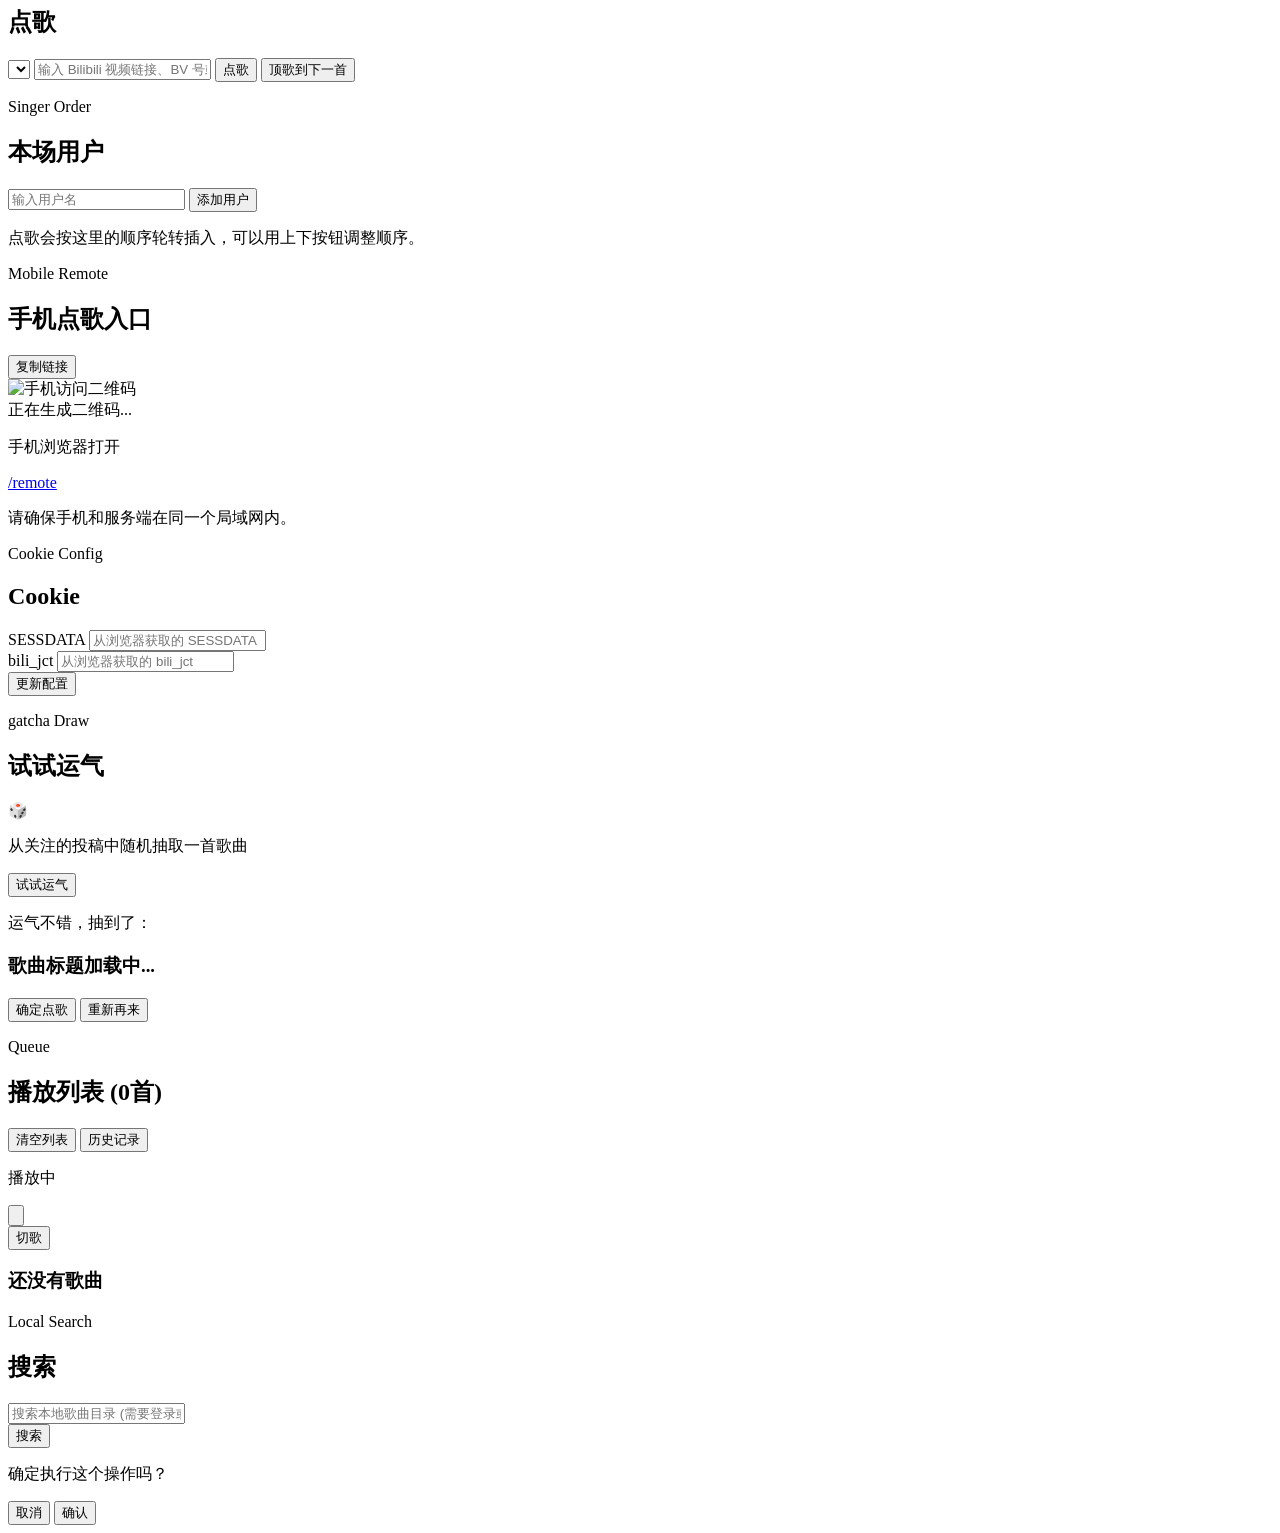
==== commit 0cba014c: "fix: gatcha message place, unify languages & wording; feat: retreive cookie from BBDown.data; update" ====
--- a/static/index.html
+++ b/static/index.html
@@ -97,6 +97,14 @@
                   <div class="cache-panel-tool-list">
                     <p id="bbdown-status-row">
                       <span>BBDown</span>
+                      <button
+                        type="button"
+                        class="bbdown-login-badge is-unknown"
+                        id="bbdown-login-button"
+                      >
+                        <span class="bbdown-login-label">未登录</span>
+                        <span class="bbdown-login-hover-label">退出</span>
+                      </button>
                       <span
                         class="tool-status-indicator is-loading cache-panel-tool-indicator"
                         id="bbdown-panel-status-indicator"
@@ -139,6 +147,21 @@
                   </div>
                 </div>
               </div>
+              <div class="bbdown-login-panel hidden" id="bbdown-login-panel">
+                <div class="bbdown-login-copy">
+                  <p class="cache-panel-label">BBDown 登录</p>
+                  <!-- <p class="cache-panel-hint">使用哔哩哔哩 App 扫码后，BBDown 会生成本地 BBDown.data。</p> -->
+                </div>
+                <div class="bbdown-login-qr">
+                  <img id="bbdown-login-qr-image" class="bbdown-login-qr-image hidden" alt="BBDown 登录二维码" />
+                  <pre id="bbdown-login-qr-text" class="bbdown-login-qr-text hidden"></pre>
+                  <p id="bbdown-login-message" class="bbdown-login-message">正在准备二维码...</p>
+                </div>
+                <!-- NOTE: Not implemented -->
+                <!-- <button type="button" class="toolbar-button bbdown-login-refresh" id="bbdown-login-refresh">
+                  重新生成二维码 -->
+                </button>
+              </div>
               <div class="cache-panel-row cache-panel-mode-row">
                 <div>
                   <p class="cache-panel-label">播放模式</p>
@@ -177,7 +200,7 @@
 
             <div class="player-frame" id="player-frame">
               <div class="empty-state">
-                <p>把 bilibili 视频链接加入列表后，这里会开始播放。</p>
+                <p>把 Bilibili 视频链接加入列表后，这里会开始播放。</p>
               </div>
             </div>
             <div class="audio-variant-bar hidden" id="audio-variant-bar"></div>
@@ -488,7 +511,7 @@
           </div>
         </div>
         <div class="history-actions">
-          <button data-action="history-tail">加入列表</button>
+          <button data-action="history-tail">点歌</button>
           <button data-action="history-next" class="secondary">顶歌</button>
         </div>
       </article>
